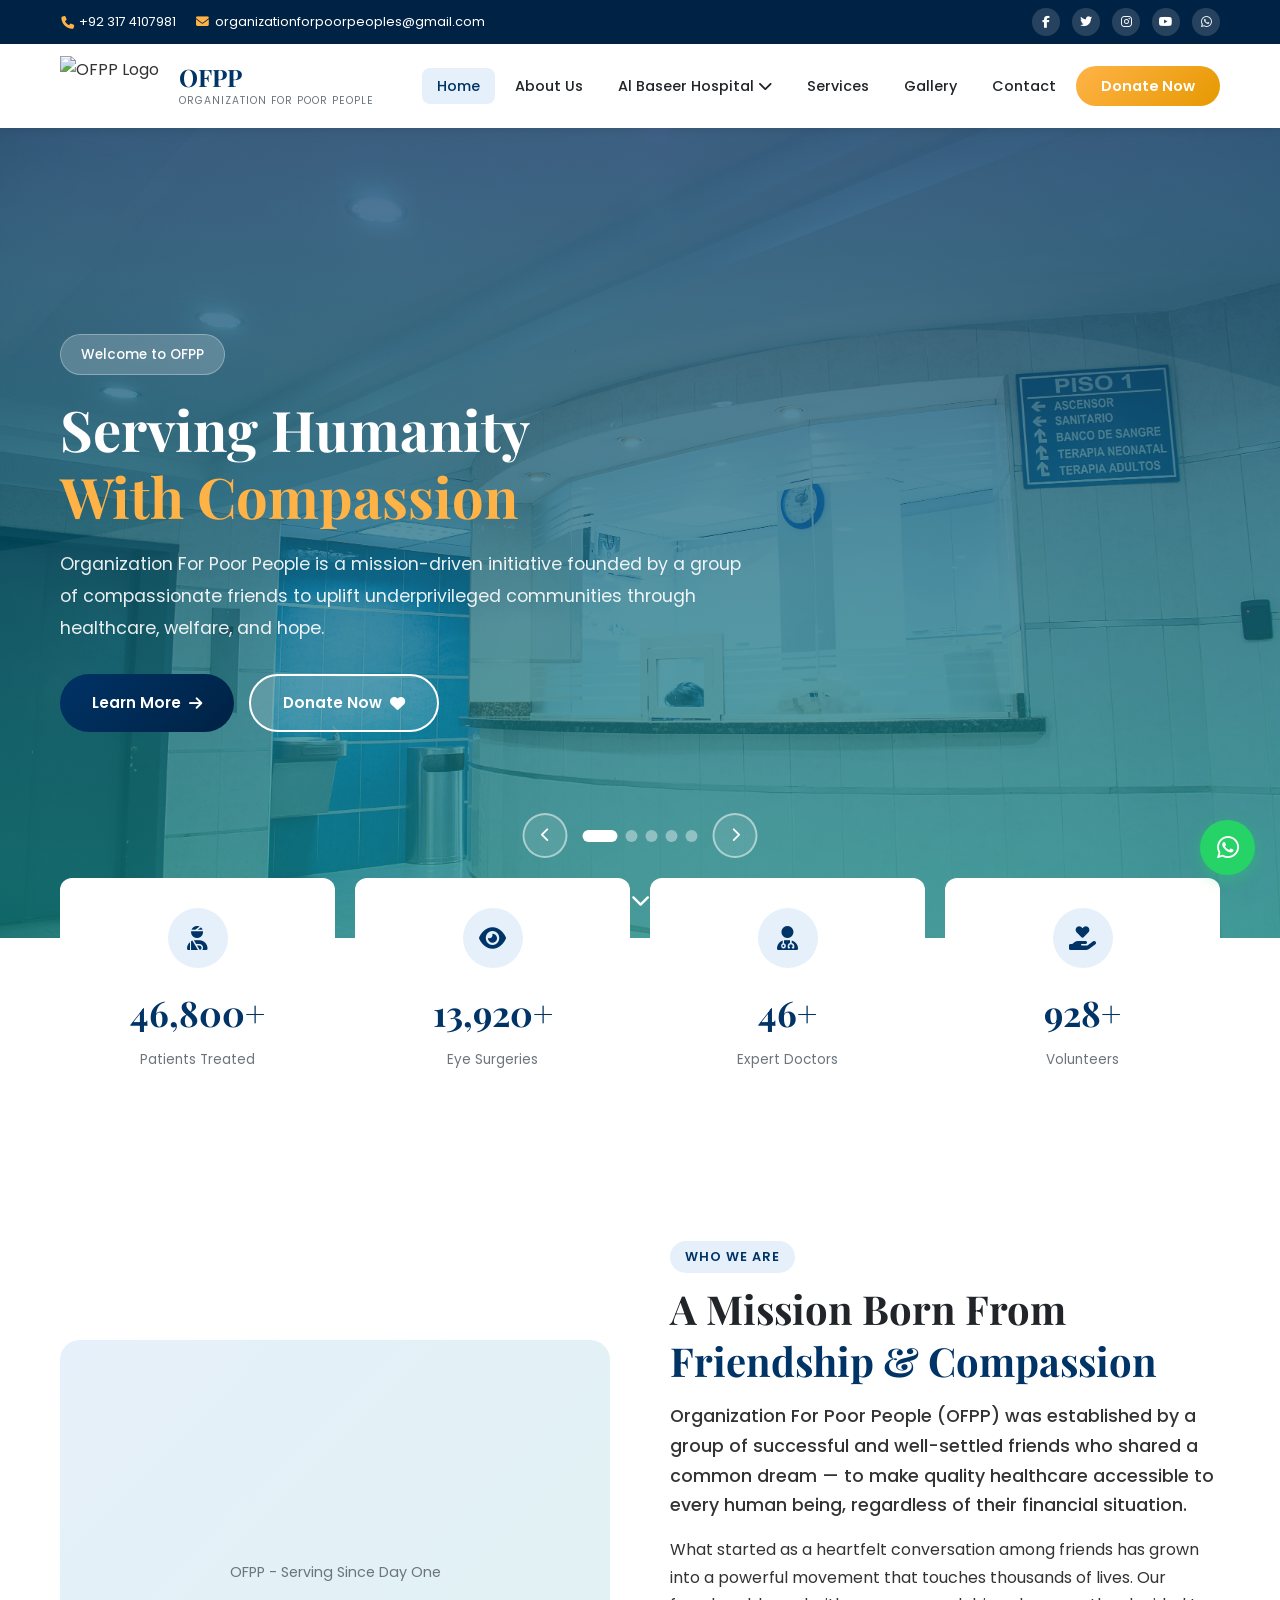
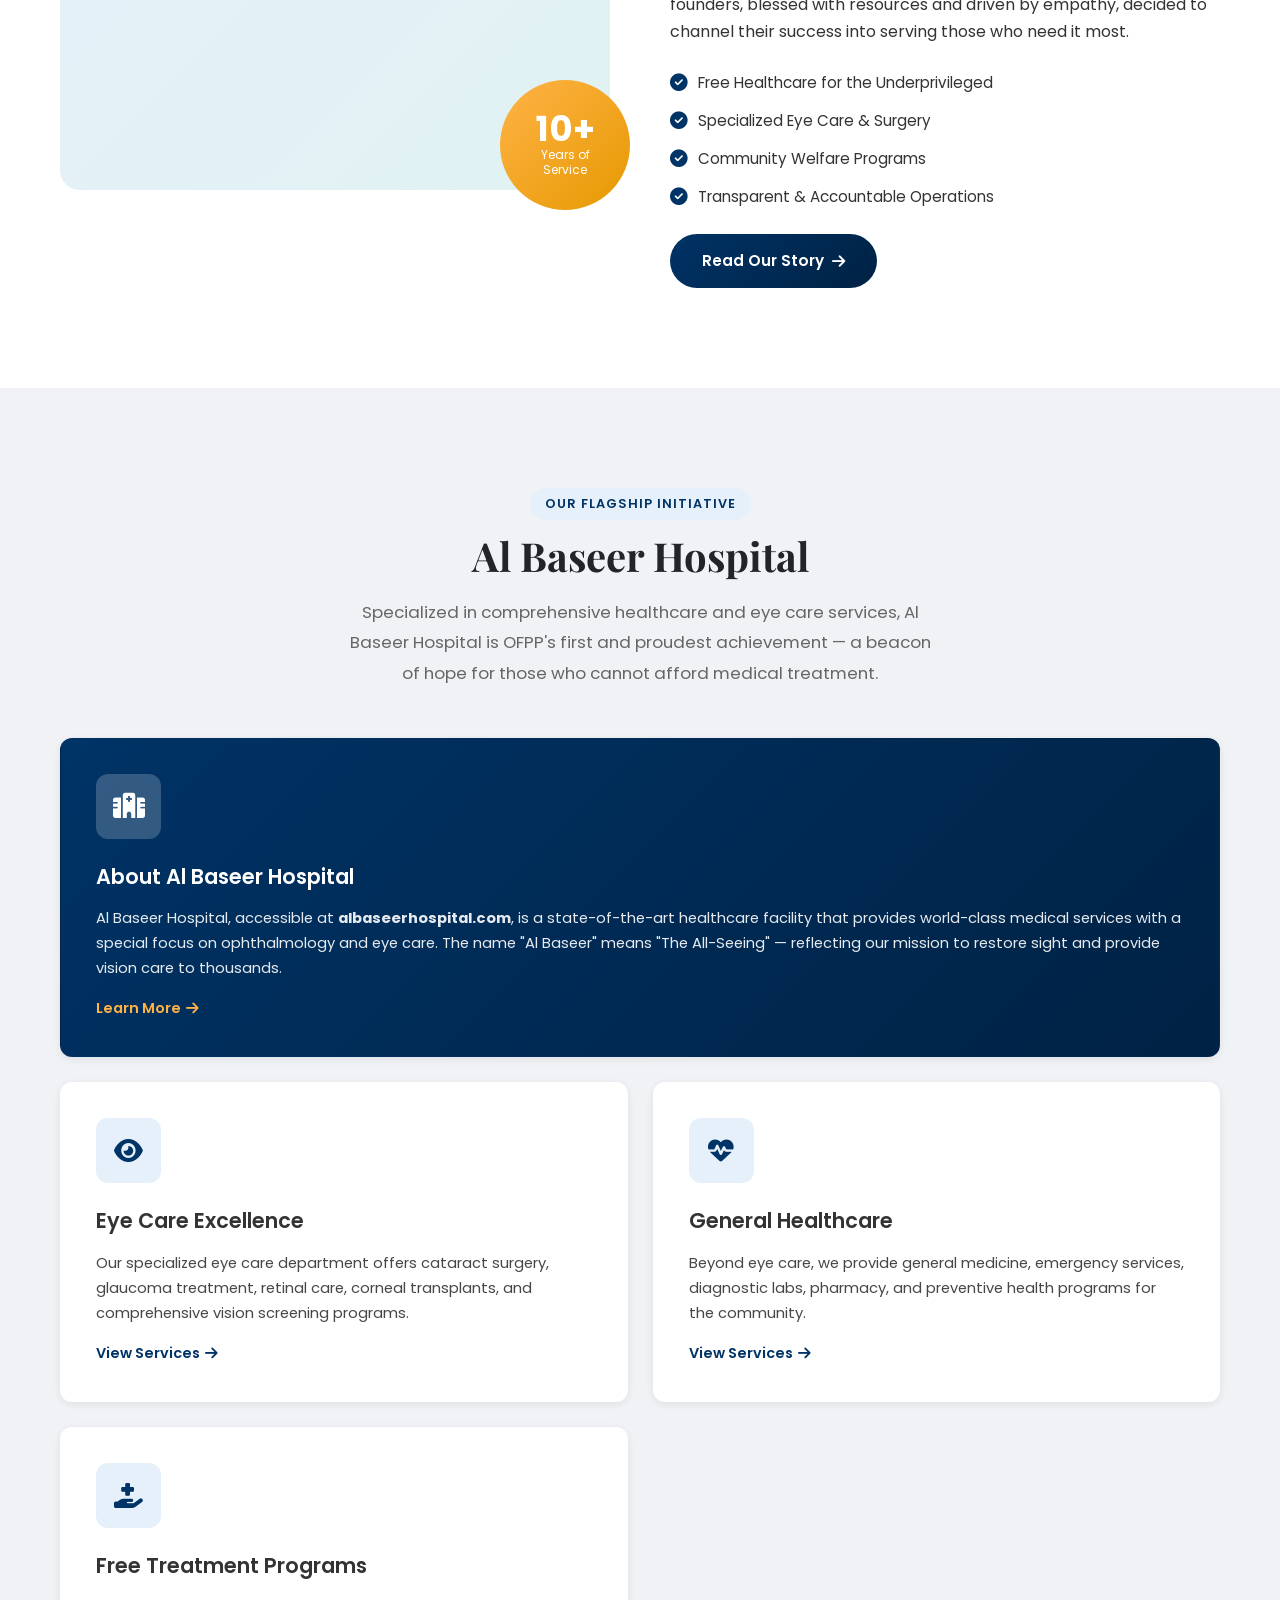
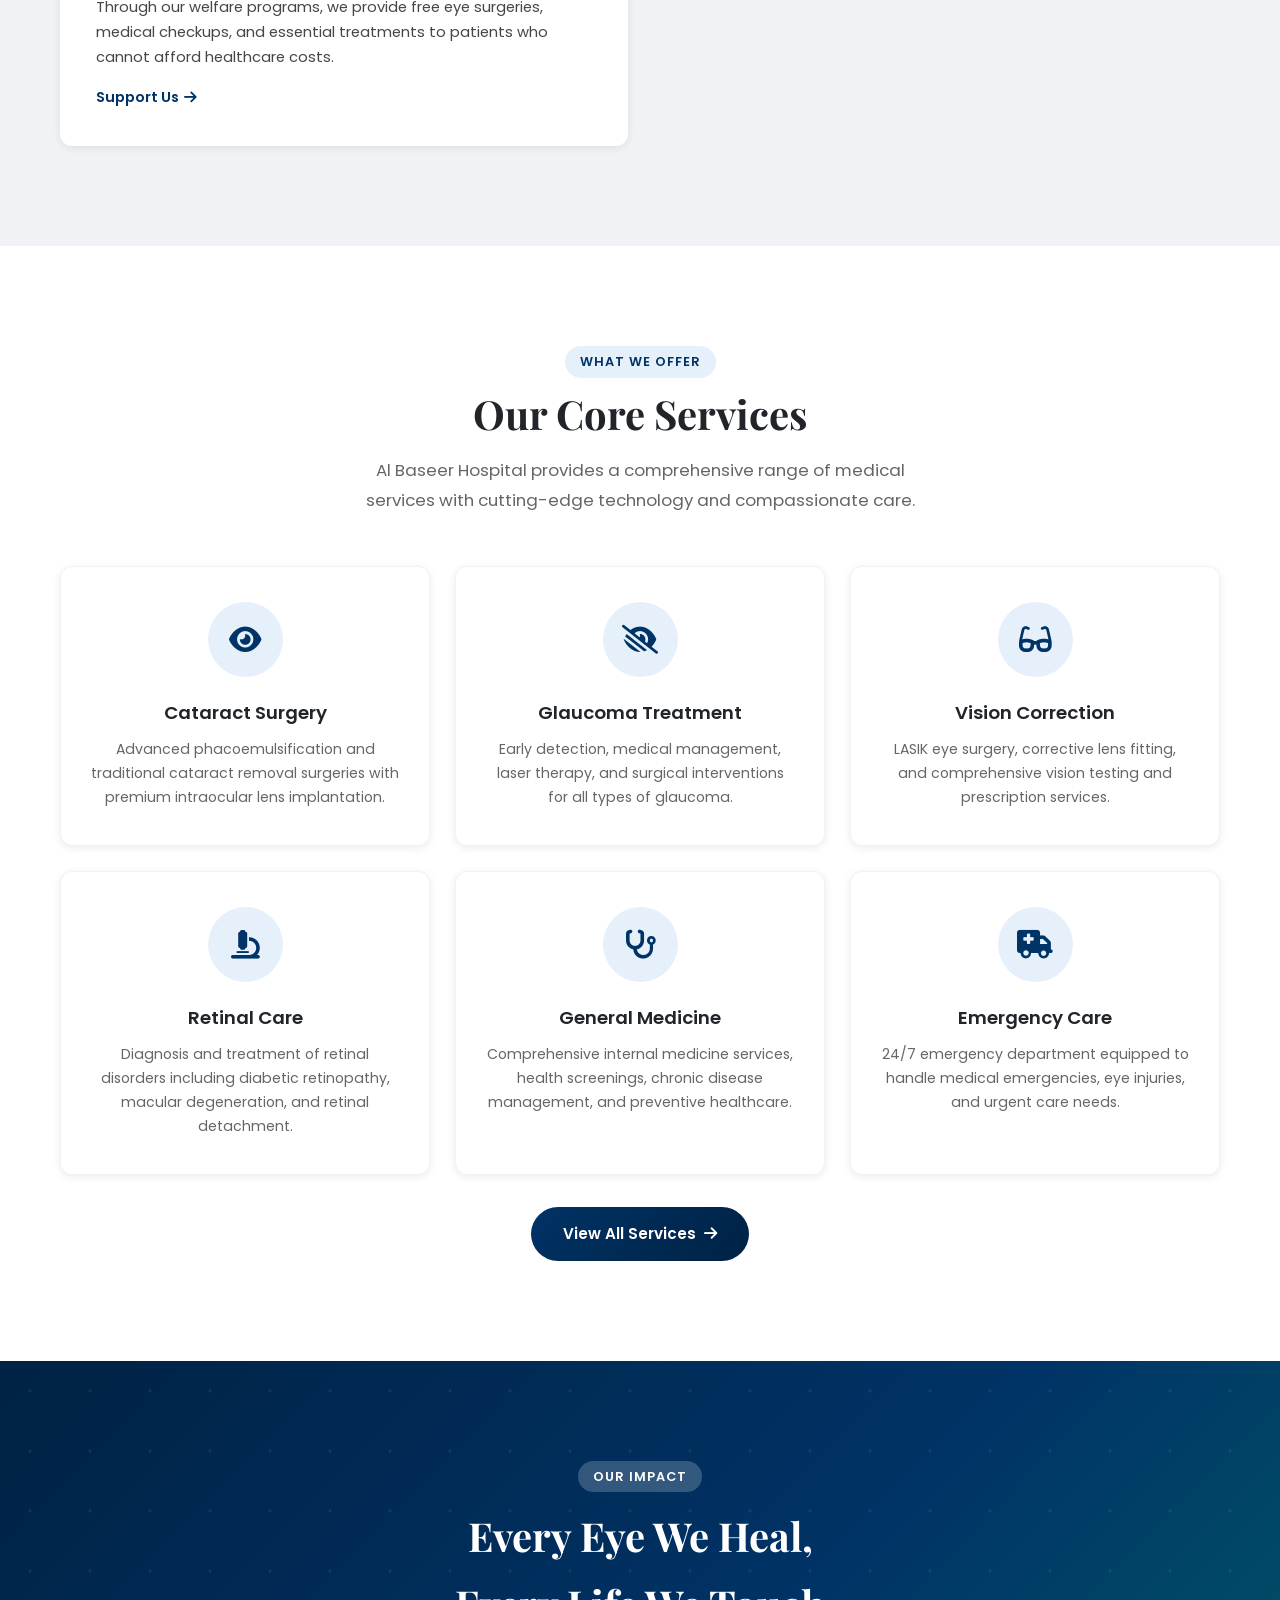
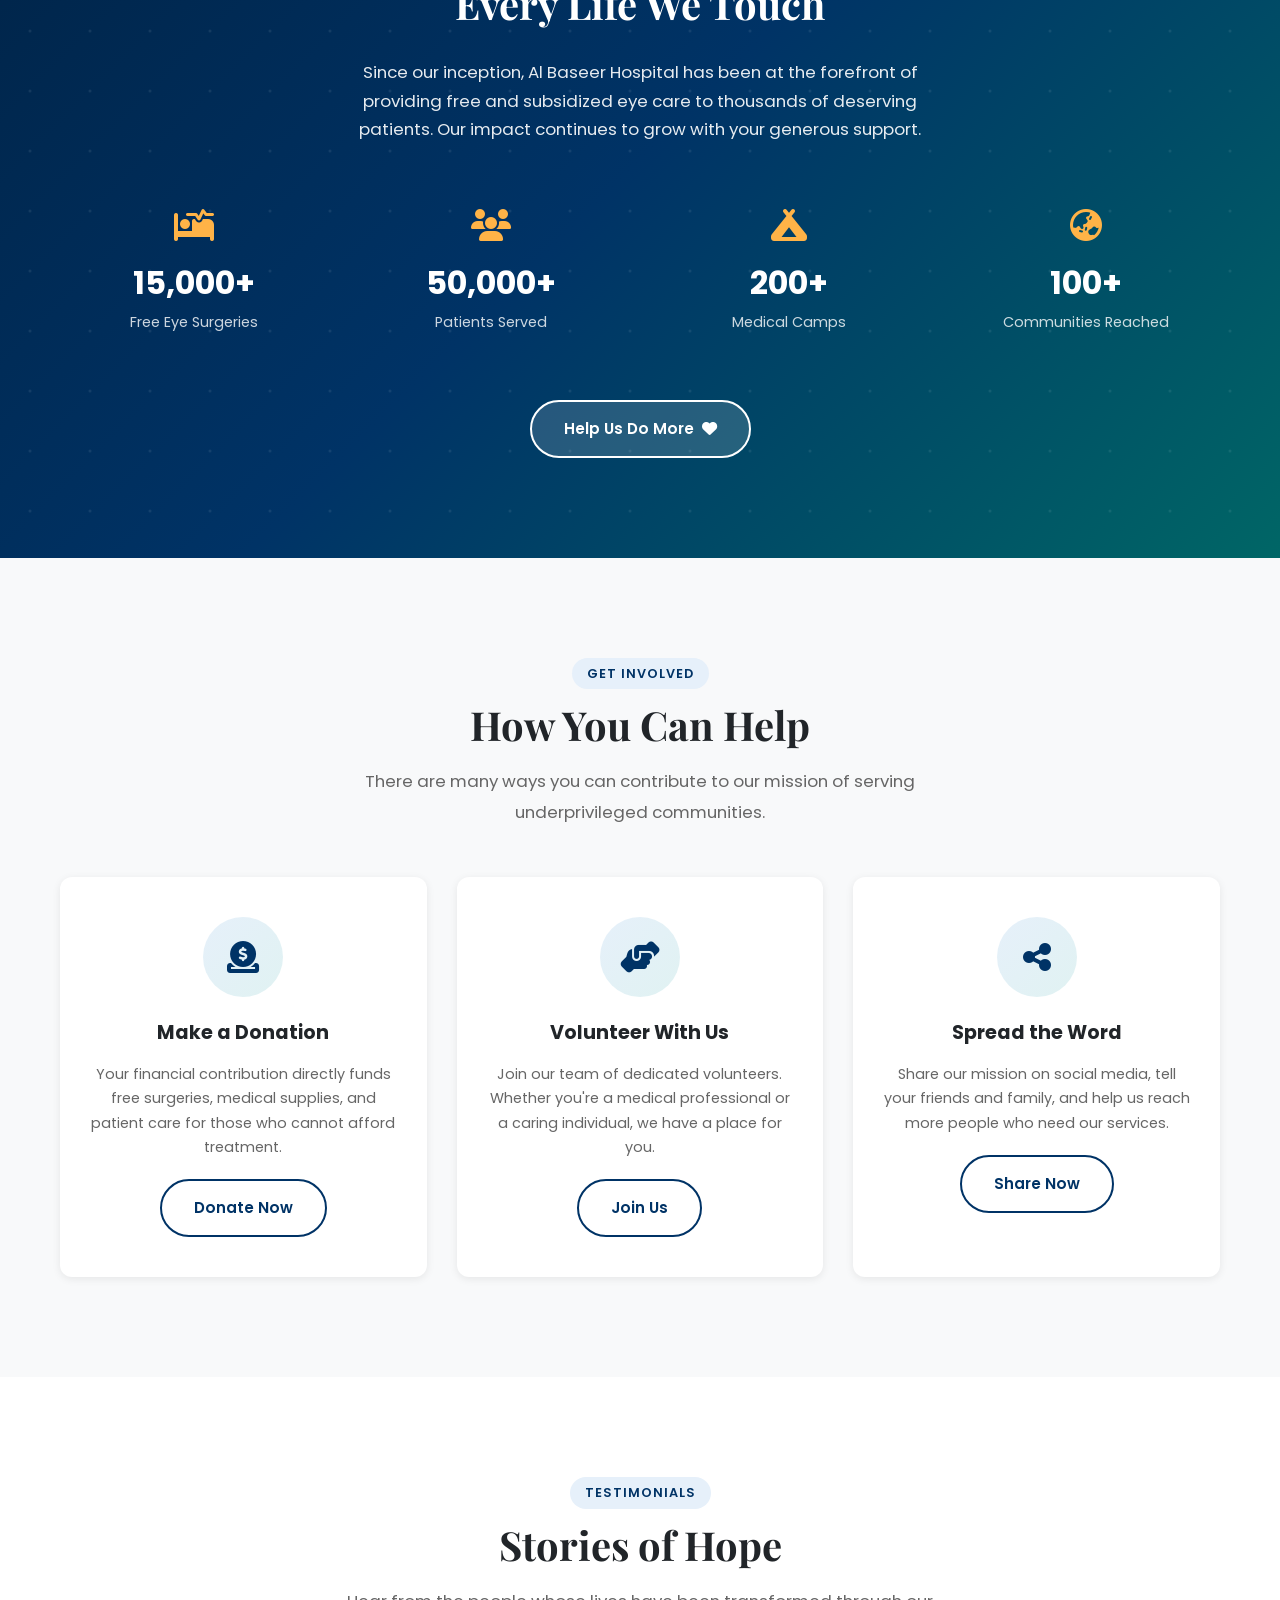
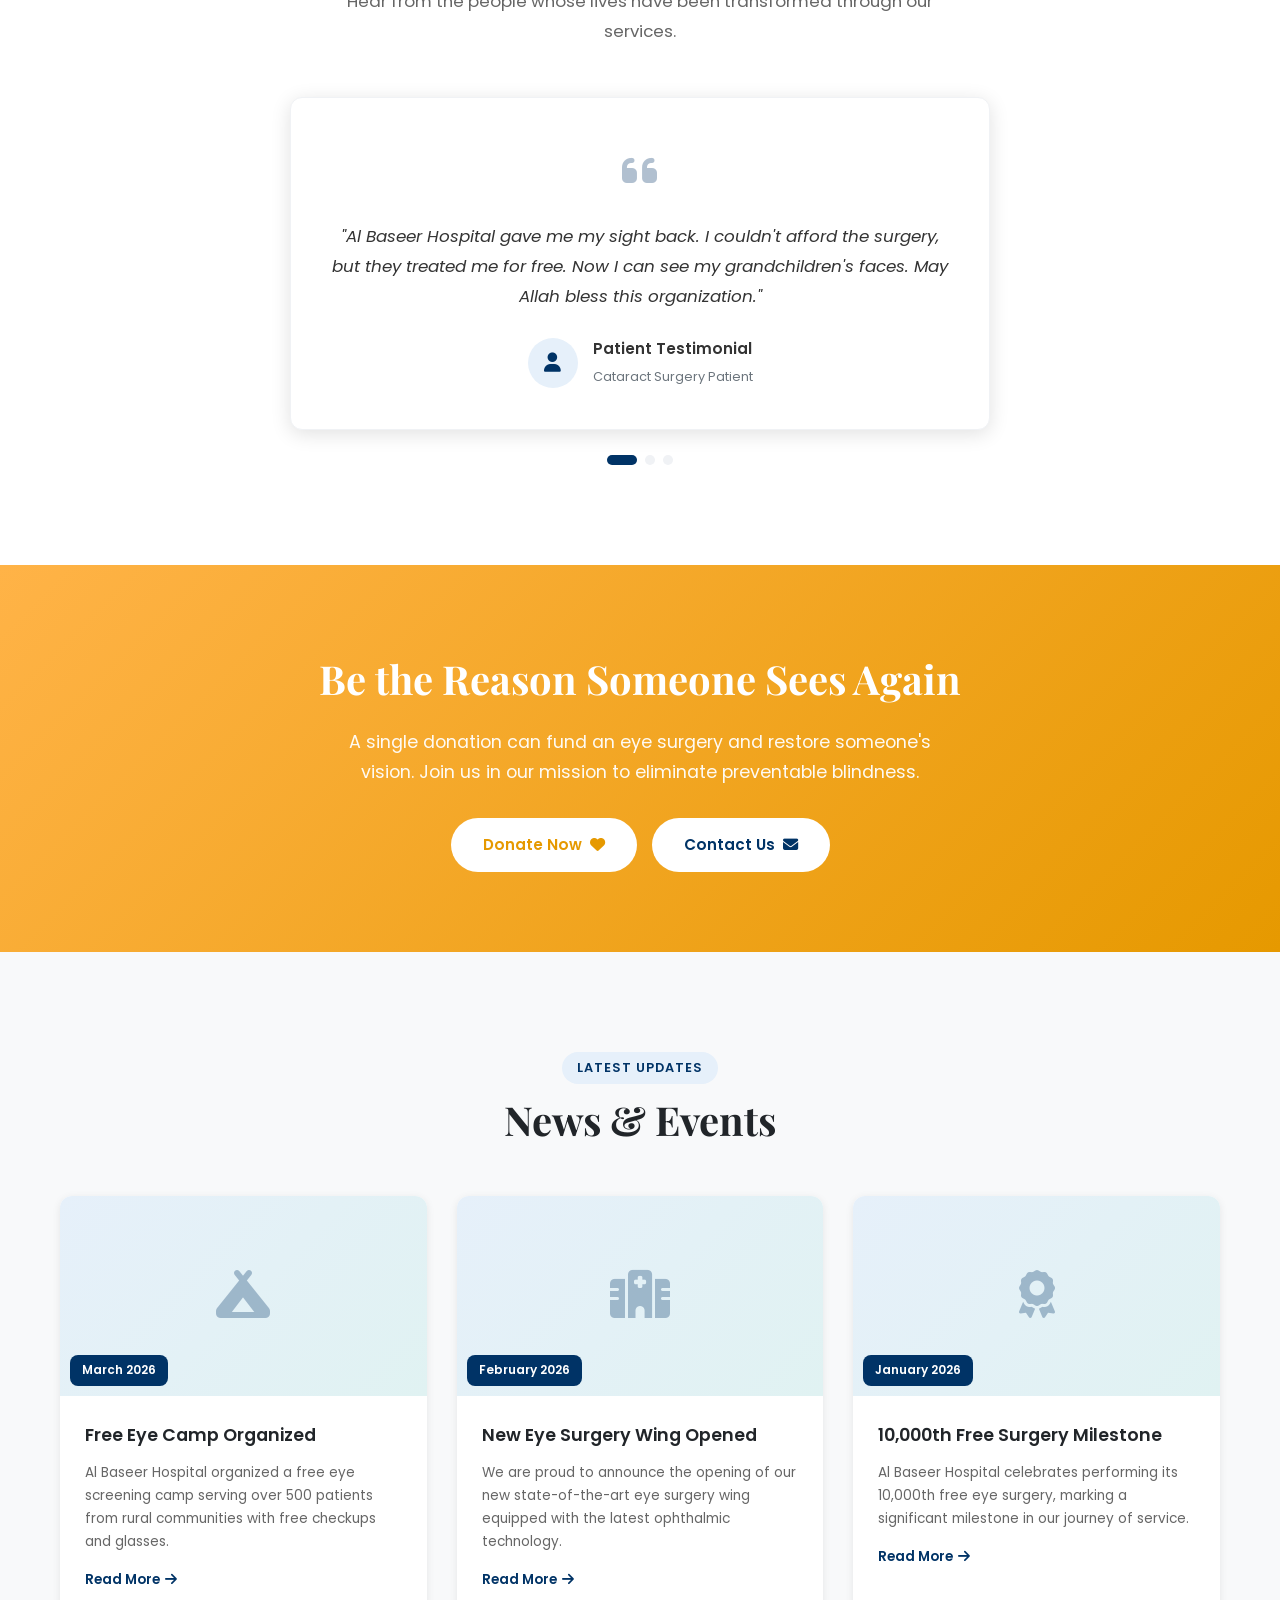
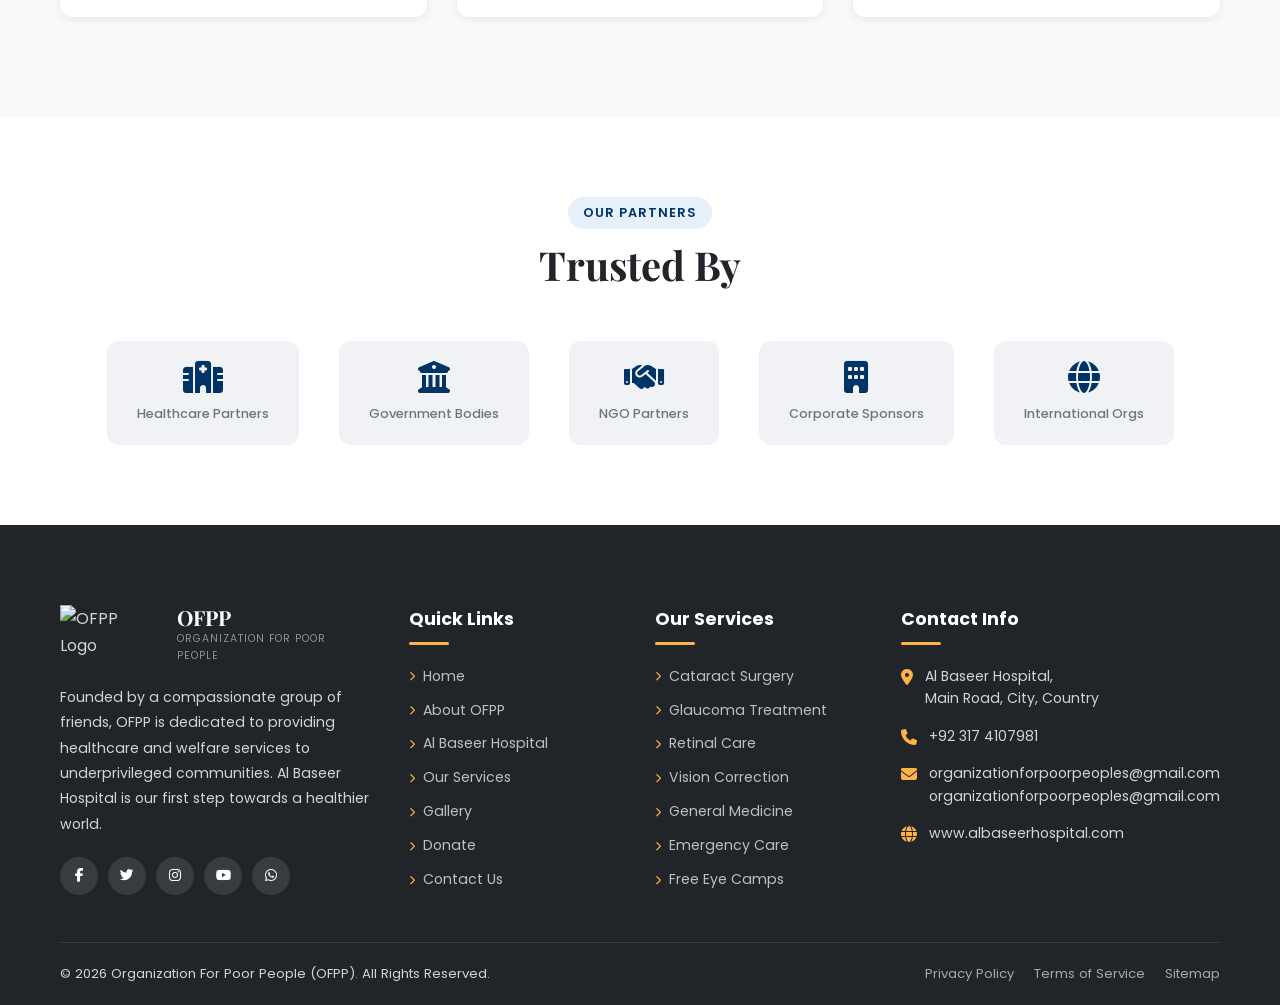
==== index.html @ d4538ba8 "second commit" ====
<!DOCTYPE html>
<html lang="en">
<head>
    <meta charset="UTF-8">
    <meta name="viewport" content="width=device-width, initial-scale=1.0">
    <title>OFPP - Organization For Poor People | Serving Humanity</title>
    <link rel="icon" type="image/png" href="public/OFPP-Logo.png">
    <meta name="description" content="Organization For Poor People (OFPP) - A charitable organization dedicated to helping underprivileged communities through healthcare, education, and welfare programs. Home of Al Baseer Hospital.">
    <meta name="keywords" content="OFPP, Organization For Poor People, charity, Al Baseer Hospital, eye care, healthcare, poor people, donate, help">
    <link rel="preconnect" href="https://fonts.googleapis.com">
    <link rel="preconnect" href="https://fonts.gstatic.com" crossorigin>
    <link href="https://fonts.googleapis.com/css2?family=Poppins:wght@300;400;500;600;700;800&family=Playfair+Display:wght@400;500;600;700&display=swap" rel="stylesheet">
    <link rel="stylesheet" href="https://cdnjs.cloudflare.com/ajax/libs/font-awesome/6.5.1/css/all.min.css">
    <link rel="stylesheet" href="css/style.css">
</head>
<body>
    <!-- Preloader -->
    <div id="preloader">
        <div class="loader">
            <div class="eye-icon">
                <i class="fas fa-eye"></i>
            </div>
            <p>OFPP</p>
        </div>
    </div>

    <!-- Top Bar -->
    <div class="top-bar">
        <div class="container">
            <div class="top-bar-content">
                <div class="top-bar-left">
                    <span><i class="fas fa-phone-alt"></i> <a href="tel:+923174107981" style="color: inherit; text-decoration: none;">+92 317 4107981</a></span>
                    <span><i class="fas fa-envelope"></i> <a href="mailto:organizationforpoorpeoples@gmail.com" style="color: inherit; text-decoration: none;">organizationforpoorpeoples@gmail.com</a></span>
                    
                </div>
                <div class="top-bar-right">
                    <a href="https://web.facebook.com/profile.php?id=61591605091909" target="_blank"><i class="fab fa-facebook-f"></i></a>
                    <a href="#"><i class="fab fa-twitter"></i></a>
                    <a href="https://www.instagram.com/organizationforpoorpeoples/" target="_blank"><i class="fab fa-instagram"></i></a>
                    <a href="#"><i class="fab fa-youtube"></i></a>
                    <a href="https://wa.me/923174107981?text=Hello%20Organization%20For%20Poor%20People%20%28OFPP%29%21%20I%20would%20like%20to%20learn%20more%20about%20your%20charitable%20causes%20and%20how%20I%20can%20help%20or%20donate%20to%20support%20your%20mission." target="_blank"><i class="fab fa-whatsapp"></i></a>
                </div>
            </div>
        </div>
    </div>

    <!-- Navigation -->
    <nav class="navbar" id="navbar">
        <div class="container">
            <div class="nav-content">
                <a href="index.html" class="logo">
                    <img src="public/OFPP-Logo.png" alt="OFPP Logo" style="height: 60px;">
                    <div class="logo-text" style="margin-left: 10px;">
                        <span class="logo-main">OFPP</span>
                        <span class="logo-sub">Organization For Poor People</span>
                    </div>
                </a>
                <ul class="nav-links" id="navLinks">
                    <li><a href="index.html" class="active">Home</a></li>
                    <li><a href="pages/about.html">About Us</a></li>
                    <li class="dropdown">
                        <a href="pages/hospital.html">Al Baseer Hospital <i class="fas fa-chevron-down"></i></a>
                        <ul class="dropdown-menu">
                            <li><a href="pages/hospital.html">About Hospital</a></li>
                            <li><a href="pages/services.html">Our Services</a></li>
                            <li><a href="pages/services.html#eye-care">Eye Care Center</a></li>
                            <li><a href="pages/doctors.html">Our Doctors</a></li>
                        </ul>
                    </li>
                    <li><a href="pages/services.html">Services</a></li>
                    <li><a href="pages/gallery.html">Gallery</a></li>
                    <li><a href="pages/contact.html">Contact</a></li>
                    <li><a href="pages/donate.html" class="nav-donate-btn">Donate Now</a></li>
                </ul>
                <div class="hamburger" id="hamburger">
                    <span></span>
                    <span></span>
                    <span></span>
                </div>
            </div>
        </div>
    </nav>

    <!-- Hero Section -->
    <section class="hero" id="hero">
        <div class="hero-slider">
            
            <div class="hero-slide active" id="slide1">
                <div class="hero-overlay"></div>
                <div class="container">
                    <div class="hero-content">
                        <span class="hero-badge">Welcome to OFPP</span>
                        <h1>Serving Humanity<br><span>With Compassion</span></h1>
                        <p>Organization For Poor People is a mission-driven initiative founded by a group of compassionate friends to uplift underprivileged communities through healthcare, welfare, and hope.</p>
                        <div class="hero-buttons">
                            <a href="pages/about.html" class="btn btn-primary">Learn More <i class="fas fa-arrow-right"></i></a>
                            <a href="pages/donate.html" class="btn btn-secondary">Donate Now <i class="fas fa-heart"></i></a>
                        </div>
                    </div>
                </div>
            </div>
            <div class="hero-slide" id="slide2">
                <div class="hero-overlay"></div>
                <div class="container">
                    <div class="hero-content">
                        <span class="hero-badge">Al Baseer Hospital</span>
                        <h1>Restoring Vision<br><span>Changing Lives</span></h1>
                        <p>Our flagship hospital specializes in comprehensive eye care and healthcare services for those who cannot afford treatment. Every person deserves to see the beauty of this world.</p>
                        <div class="hero-buttons">
                            <a href="pages/hospital.html" class="btn btn-primary">Visit Hospital <i class="fas fa-arrow-right"></i></a>
                            <a href="pages/services.html" class="btn btn-secondary">Our Services <i class="fas fa-stethoscope"></i></a>
                        </div>
                    </div>
                </div>
            </div>
            <div class="hero-slide" id="slide3">
                <div class="hero-overlay"></div>
                <div class="container">
                    <div class="hero-content">
                        <span class="hero-badge">Join Our Mission</span>
                        <h1>Together We Can<br><span>Make A Difference</span></h1>
                        <p>Your generous contributions help us provide free eye surgeries, medical checkups, and essential healthcare to thousands of deserving patients every year.</p>
                        <div class="hero-buttons">
                            <a href="pages/donate.html" class="btn btn-primary">Support Us <i class="fas fa-hand-holding-heart"></i></a>
                            <a href="pages/contact.html" class="btn btn-secondary">Get Involved <i class="fas fa-users"></i></a>
                        </div>
                    </div>
                </div>
            </div>
            <div class="hero-slide" id="slide4">
                <div class="hero-overlay"></div>
                <div class="container">
                    <div class="hero-content">
                        <span class="hero-badge">Healthcare for All</span>
                        <h1>Quality Care<br><span>Within Reach</span></h1>
                        <p>We believe that high-quality healthcare is a fundamental human right. Our facilities provide state-of-the-art treatments to marginalized communities.</p>
                        <div class="hero-buttons">
                            <a href="pages/services.html" class="btn btn-primary">Discover Services <i class="fas fa-stethoscope"></i></a>
                        </div>
                    </div>
                </div>
            </div>
            <div class="hero-slide" id="slide5">
                <div class="hero-overlay"></div>
                <div class="container">
                    <div class="hero-content">
                        <span class="hero-badge">Empowering Communities</span>
                        <h1>Building Hope<br><span>For Tomorrow</span></h1>
                        <p>Beyond healthcare, we are committed to sustainable community development, empowering individuals to break the cycle of poverty.</p>
                        <div class="hero-buttons">
                            <a href="pages/about.html" class="btn btn-primary">Read Our Story <i class="fas fa-book-open"></i></a>
                        </div>
                    </div>
                </div>
            </div>
</div>
        <div class="hero-controls">
            <button class="hero-prev" id="heroPrev"><i class="fas fa-chevron-left"></i></button>
            
            <div class="hero-dots">
                <span class="dot active" data-slide="0"></span>
                <span class="dot" data-slide="1"></span>
                <span class="dot" data-slide="2"></span>
                <span class="dot" data-slide="3"></span>
                <span class="dot" data-slide="4"></span>
            </div>

            <button class="hero-next" id="heroNext"><i class="fas fa-chevron-right"></i></button>
        </div>
        <div class="hero-scroll-down">
            <a href="#about-intro"><i class="fas fa-chevron-down"></i></a>
        </div>
    </section>

    <!-- Quick Stats -->
    <section class="quick-stats">
        <div class="container">
            <div class="stats-grid">
                <div class="stat-card">
                    <div class="stat-icon"><i class="fas fa-user-injured"></i></div>
                    <div class="stat-number" data-target="50000">0</div>
                    <div class="stat-label">Patients Treated</div>
                </div>
                <div class="stat-card">
                    <div class="stat-icon"><i class="fas fa-eye"></i></div>
                    <div class="stat-number" data-target="15000">0</div>
                    <div class="stat-label">Eye Surgeries</div>
                </div>
                <div class="stat-card">
                    <div class="stat-icon"><i class="fas fa-user-md"></i></div>
                    <div class="stat-number" data-target="50">0</div>
                    <div class="stat-label">Expert Doctors</div>
                </div>
                <div class="stat-card">
                    <div class="stat-icon"><i class="fas fa-hand-holding-heart"></i></div>
                    <div class="stat-number" data-target="1000">0</div>
                    <div class="stat-label">Volunteers</div>
                </div>
            </div>
        </div>
    </section>

    <!-- About Introduction -->
    <section class="about-intro" id="about-intro">
        <div class="container">
            <div class="about-intro-grid">
                <div class="about-intro-image">
                    <div class="image-placeholder">
                        <i class="fas fa-hands-holding-heart"></i>
                        <span>OFPP - Serving Since Day One</span>
                    </div>
                    <div class="experience-badge">
                        <span class="years">10+</span>
                        <span class="text">Years of<br>Service</span>
                    </div>
                </div>
                <div class="about-intro-content">
                    <span class="section-tag">Who We Are</span>
                    <h2 class="section-title">A Mission Born From<br><span>Friendship & Compassion</span></h2>
                    <p class="lead-text">Organization For Poor People (OFPP) was established by a group of successful and well-settled friends who shared a common dream &mdash; to make quality healthcare accessible to every human being, regardless of their financial situation.</p>
                    <p>What started as a heartfelt conversation among friends has grown into a powerful movement that touches thousands of lives. Our founders, blessed with resources and driven by empathy, decided to channel their success into serving those who need it most.</p>
                    <div class="about-features">
                        <div class="about-feature">
                            <i class="fas fa-check-circle"></i>
                            <span>Free Healthcare for the Underprivileged</span>
                        </div>
                        <div class="about-feature">
                            <i class="fas fa-check-circle"></i>
                            <span>Specialized Eye Care & Surgery</span>
                        </div>
                        <div class="about-feature">
                            <i class="fas fa-check-circle"></i>
                            <span>Community Welfare Programs</span>
                        </div>
                        <div class="about-feature">
                            <i class="fas fa-check-circle"></i>
                            <span>Transparent & Accountable Operations</span>
                        </div>
                    </div>
                    <a href="pages/about.html" class="btn btn-primary">Read Our Story <i class="fas fa-arrow-right"></i></a>
                </div>
            </div>
        </div>
    </section>

    <!-- Al Baseer Hospital Section -->
    <section class="hospital-section">
        <div class="container">
            <div class="section-header centered">
                <span class="section-tag">Our Flagship Initiative</span>
                <h2 class="section-title">Al Baseer Hospital</h2>
                <p class="section-desc">Specialized in comprehensive healthcare and eye care services, Al Baseer Hospital is OFPP's first and proudest achievement &mdash; a beacon of hope for those who cannot afford medical treatment.</p>
            </div>
            <div class="hospital-features-grid">
                <div class="hospital-card main-card">
                    <div class="hospital-card-icon">
                        <i class="fas fa-hospital"></i>
                    </div>
                    <h3>About Al Baseer Hospital</h3>
                    <p>Al Baseer Hospital, accessible at <strong>albaseerhospital.com</strong>, is a state-of-the-art healthcare facility that provides world-class medical services with a special focus on ophthalmology and eye care. The name "Al Baseer" means "The All-Seeing" &mdash; reflecting our mission to restore sight and provide vision care to thousands.</p>
                    <a href="pages/hospital.html" class="card-link">Learn More <i class="fas fa-arrow-right"></i></a>
                </div>
                <div class="hospital-card">
                    <div class="hospital-card-icon">
                        <i class="fas fa-eye"></i>
                    </div>
                    <h3>Eye Care Excellence</h3>
                    <p>Our specialized eye care department offers cataract surgery, glaucoma treatment, retinal care, corneal transplants, and comprehensive vision screening programs.</p>
                    <a href="pages/services.html#eye-care" class="card-link">View Services <i class="fas fa-arrow-right"></i></a>
                </div>
                <div class="hospital-card">
                    <div class="hospital-card-icon">
                        <i class="fas fa-heartbeat"></i>
                    </div>
                    <h3>General Healthcare</h3>
                    <p>Beyond eye care, we provide general medicine, emergency services, diagnostic labs, pharmacy, and preventive health programs for the community.</p>
                    <a href="pages/services.html" class="card-link">View Services <i class="fas fa-arrow-right"></i></a>
                </div>
                <div class="hospital-card">
                    <div class="hospital-card-icon">
                        <i class="fas fa-hand-holding-medical"></i>
                    </div>
                    <h3>Free Treatment Programs</h3>
                    <p>Through our welfare programs, we provide free eye surgeries, medical checkups, and essential treatments to patients who cannot afford healthcare costs.</p>
                    <a href="pages/donate.html" class="card-link">Support Us <i class="fas fa-arrow-right"></i></a>
                </div>
            </div>
        </div>
    </section>

    <!-- Services Preview -->
    <section class="services-preview">
        <div class="container">
            <div class="section-header centered">
                <span class="section-tag">What We Offer</span>
                <h2 class="section-title">Our Core Services</h2>
                <p class="section-desc">Al Baseer Hospital provides a comprehensive range of medical services with cutting-edge technology and compassionate care.</p>
            </div>
            <div class="services-grid">
                <div class="service-card">
                    <div class="service-icon">
                        <i class="fas fa-eye"></i>
                    </div>
                    <h3>Cataract Surgery</h3>
                    <p>Advanced phacoemulsification and traditional cataract removal surgeries with premium intraocular lens implantation.</p>
                </div>
                <div class="service-card">
                    <div class="service-icon">
                        <i class="fas fa-low-vision"></i>
                    </div>
                    <h3>Glaucoma Treatment</h3>
                    <p>Early detection, medical management, laser therapy, and surgical interventions for all types of glaucoma.</p>
                </div>
                <div class="service-card">
                    <div class="service-icon">
                        <i class="fas fa-glasses"></i>
                    </div>
                    <h3>Vision Correction</h3>
                    <p>LASIK eye surgery, corrective lens fitting, and comprehensive vision testing and prescription services.</p>
                </div>
                <div class="service-card">
                    <div class="service-icon">
                        <i class="fas fa-microscope"></i>
                    </div>
                    <h3>Retinal Care</h3>
                    <p>Diagnosis and treatment of retinal disorders including diabetic retinopathy, macular degeneration, and retinal detachment.</p>
                </div>
                <div class="service-card">
                    <div class="service-icon">
                        <i class="fas fa-stethoscope"></i>
                    </div>
                    <h3>General Medicine</h3>
                    <p>Comprehensive internal medicine services, health screenings, chronic disease management, and preventive healthcare.</p>
                </div>
                <div class="service-card">
                    <div class="service-icon">
                        <i class="fas fa-ambulance"></i>
                    </div>
                    <h3>Emergency Care</h3>
                    <p>24/7 emergency department equipped to handle medical emergencies, eye injuries, and urgent care needs.</p>
                </div>
            </div>
            <div class="text-center mt-4">
                <a href="pages/services.html" class="btn btn-primary">View All Services <i class="fas fa-arrow-right"></i></a>
            </div>
        </div>
    </section>

    <!-- Impact Section -->
    <section class="impact-section">
        <div class="impact-overlay"></div>
        <div class="container">
            <div class="impact-content">
                <span class="section-tag light">Our Impact</span>
                <h2>Every Eye We Heal,<br>Every Life We Touch</h2>
                <p>Since our inception, Al Baseer Hospital has been at the forefront of providing free and subsidized eye care to thousands of deserving patients. Our impact continues to grow with your generous support.</p>
                <div class="impact-stats">
                    <div class="impact-stat">
                        <i class="fas fa-procedures"></i>
                        <h3>15,000+</h3>
                        <p>Free Eye Surgeries</p>
                    </div>
                    <div class="impact-stat">
                        <i class="fas fa-users"></i>
                        <h3>50,000+</h3>
                        <p>Patients Served</p>
                    </div>
                    <div class="impact-stat">
                        <i class="fas fa-campground"></i>
                        <h3>200+</h3>
                        <p>Medical Camps</p>
                    </div>
                    <div class="impact-stat">
                        <i class="fas fa-globe-asia"></i>
                        <h3>100+</h3>
                        <p>Communities Reached</p>
                    </div>
                </div>
                <a href="pages/donate.html" class="btn btn-secondary">Help Us Do More <i class="fas fa-heart"></i></a>
            </div>
        </div>
    </section>

    <!-- How You Can Help -->
    <section class="help-section">
        <div class="container">
            <div class="section-header centered">
                <span class="section-tag">Get Involved</span>
                <h2 class="section-title">How You Can Help</h2>
                <p class="section-desc">There are many ways you can contribute to our mission of serving underprivileged communities.</p>
            </div>
            <div class="help-grid">
                <div class="help-card">
                    <div class="help-icon">
                        <i class="fas fa-donate"></i>
                    </div>
                    <h3>Make a Donation</h3>
                    <p>Your financial contribution directly funds free surgeries, medical supplies, and patient care for those who cannot afford treatment.</p>
                    <a href="pages/donate.html" class="btn btn-outline">Donate Now</a>
                </div>
                <div class="help-card">
                    <div class="help-icon">
                        <i class="fas fa-hands-helping"></i>
                    </div>
                    <h3>Volunteer With Us</h3>
                    <p>Join our team of dedicated volunteers. Whether you're a medical professional or a caring individual, we have a place for you.</p>
                    <a href="pages/contact.html" class="btn btn-outline">Join Us</a>
                </div>
                <div class="help-card">
                    <div class="help-icon">
                        <i class="fas fa-share-alt"></i>
                    </div>
                    <h3>Spread the Word</h3>
                    <p>Share our mission on social media, tell your friends and family, and help us reach more people who need our services.</p>
                    <a href="#" class="btn btn-outline">Share Now</a>
                </div>
            </div>
        </div>
    </section>

    <!-- Testimonials -->
    <section class="testimonials-section">
        <div class="container">
            <div class="section-header centered">
                <span class="section-tag">Testimonials</span>
                <h2 class="section-title">Stories of Hope</h2>
                <p class="section-desc">Hear from the people whose lives have been transformed through our services.</p>
            </div>
            <div class="testimonials-slider">
                <div class="testimonial-card active">
                    <div class="testimonial-quote"><i class="fas fa-quote-left"></i></div>
                    <p>"Al Baseer Hospital gave me my sight back. I couldn't afford the surgery, but they treated me for free. Now I can see my grandchildren's faces. May Allah bless this organization."</p>
                    <div class="testimonial-author">
                        <div class="author-avatar"><i class="fas fa-user"></i></div>
                        <div class="author-info">
                            <h4>Patient Testimonial</h4>
                            <span>Cataract Surgery Patient</span>
                        </div>
                    </div>
                </div>
                <div class="testimonial-card">
                    <div class="testimonial-quote"><i class="fas fa-quote-left"></i></div>
                    <p>"As a volunteer doctor, I've seen the incredible impact OFPP has on communities. The dedication of the founders and staff is truly inspiring. They are changing lives every single day."</p>
                    <div class="testimonial-author">
                        <div class="author-avatar"><i class="fas fa-user-md"></i></div>
                        <div class="author-info">
                            <h4>Volunteer Doctor</h4>
                            <span>Ophthalmology Department</span>
                        </div>
                    </div>
                </div>
                <div class="testimonial-card">
                    <div class="testimonial-quote"><i class="fas fa-quote-left"></i></div>
                    <p>"My entire family received free eye checkups during their medical camp in our village. Two family members got free glasses. We are forever grateful to OFPP and Al Baseer Hospital."</p>
                    <div class="testimonial-author">
                        <div class="author-avatar"><i class="fas fa-user"></i></div>
                        <div class="author-info">
                            <h4>Community Member</h4>
                            <span>Medical Camp Beneficiary</span>
                        </div>
                    </div>
                </div>
            </div>
            <div class="testimonial-dots">
                <span class="t-dot active" data-index="0"></span>
                <span class="t-dot" data-index="1"></span>
                <span class="t-dot" data-index="2"></span>
            </div>
        </div>
    </section>

    <!-- CTA Section -->
    <section class="cta-section">
        <div class="container">
            <div class="cta-content">
                <h2>Be the Reason Someone Sees Again</h2>
                <p>A single donation can fund an eye surgery and restore someone's vision. Join us in our mission to eliminate preventable blindness.</p>
                <div class="cta-buttons">
                    <a href="pages/donate.html" class="btn btn-primary">Donate Now <i class="fas fa-heart"></i></a>
                    <a href="pages/contact.html" class="btn btn-light">Contact Us <i class="fas fa-envelope"></i></a>
                </div>
            </div>
        </div>
    </section>

    <!-- Latest News -->
    <section class="news-section">
        <div class="container">
            <div class="section-header centered">
                <span class="section-tag">Latest Updates</span>
                <h2 class="section-title">News & Events</h2>
            </div>
            <div class="news-grid">
                <div class="news-card">
                    <div class="news-image">
                        <div class="news-placeholder"><i class="fas fa-campground"></i></div>
                        <span class="news-date">March 2026</span>
                    </div>
                    <div class="news-content">
                        <h3>Free Eye Camp Organized</h3>
                        <p>Al Baseer Hospital organized a free eye screening camp serving over 500 patients from rural communities with free checkups and glasses.</p>
                        <a href="#">Read More <i class="fas fa-arrow-right"></i></a>
                    </div>
                </div>
                <div class="news-card">
                    <div class="news-image">
                        <div class="news-placeholder"><i class="fas fa-hospital"></i></div>
                        <span class="news-date">February 2026</span>
                    </div>
                    <div class="news-content">
                        <h3>New Eye Surgery Wing Opened</h3>
                        <p>We are proud to announce the opening of our new state-of-the-art eye surgery wing equipped with the latest ophthalmic technology.</p>
                        <a href="#">Read More <i class="fas fa-arrow-right"></i></a>
                    </div>
                </div>
                <div class="news-card">
                    <div class="news-image">
                        <div class="news-placeholder"><i class="fas fa-award"></i></div>
                        <span class="news-date">January 2026</span>
                    </div>
                    <div class="news-content">
                        <h3>10,000th Free Surgery Milestone</h3>
                        <p>Al Baseer Hospital celebrates performing its 10,000th free eye surgery, marking a significant milestone in our journey of service.</p>
                        <a href="#">Read More <i class="fas fa-arrow-right"></i></a>
                    </div>
                </div>
            </div>
        </div>
    </section>

    <!-- Partners -->
    <section class="partners-section">
        <div class="container">
            <div class="section-header centered">
                <span class="section-tag">Our Partners</span>
                <h2 class="section-title">Trusted By</h2>
            </div>
            <div class="partners-grid">
                <div class="partner-item"><i class="fas fa-hospital-alt"></i><span>Healthcare Partners</span></div>
                <div class="partner-item"><i class="fas fa-university"></i><span>Government Bodies</span></div>
                <div class="partner-item"><i class="fas fa-handshake"></i><span>NGO Partners</span></div>
                <div class="partner-item"><i class="fas fa-building"></i><span>Corporate Sponsors</span></div>
                <div class="partner-item"><i class="fas fa-globe"></i><span>International Orgs</span></div>
            </div>
        </div>
    </section>

    <!-- Footer -->
    <footer class="footer">
        <div class="container">
            <div class="footer-grid">
                <div class="footer-col">
                    <div class="footer-logo">
                        <img src="public/OFPP-Logo.png" alt="OFPP Logo" style="height: 60px;">
                    <div class="logo-text" style="margin-left: 10px;">
                        <span class="logo-main">OFPP</span>
                        <span class="logo-sub">Organization For Poor People</span>
                    </div>
                    </div>
                    <p>Founded by a compassionate group of friends, OFPP is dedicated to providing healthcare and welfare services to underprivileged communities. Al Baseer Hospital is our first step towards a healthier world.</p>
                    <div class="footer-social">
                        <a href="https://web.facebook.com/profile.php?id=61591605091909" target="_blank"><i class="fab fa-facebook-f"></i></a>
                        <a href="#"><i class="fab fa-twitter"></i></a>
                        <a href="https://www.instagram.com/organizationforpoorpeoples/" target="_blank"><i class="fab fa-instagram"></i></a>
                        <a href="#"><i class="fab fa-youtube"></i></a>
                        <a href="https://wa.me/923174107981?text=Hello%20Organization%20For%20Poor%20People%20%28OFPP%29%21%20I%20would%20like%20to%20learn%20more%20about%20your%20charitable%20causes%20and%20how%20I%20can%20help%20or%20donate%20to%20support%20your%20mission." target="_blank"><i class="fab fa-whatsapp"></i></a>
                    </div>
                </div>
                <div class="footer-col">
                    <h3>Quick Links</h3>
                    <ul>
                        <li><a href="index.html">Home</a></li>
                        <li><a href="pages/about.html">About OFPP</a></li>
                        <li><a href="pages/hospital.html">Al Baseer Hospital</a></li>
                        <li><a href="pages/services.html">Our Services</a></li>
                        <li><a href="pages/gallery.html">Gallery</a></li>
                        <li><a href="pages/donate.html">Donate</a></li>
                        <li><a href="pages/contact.html">Contact Us</a></li>
                    </ul>
                </div>
                <div class="footer-col">
                    <h3>Our Services</h3>
                    <ul>
                        <li><a href="pages/services.html">Cataract Surgery</a></li>
                        <li><a href="pages/services.html">Glaucoma Treatment</a></li>
                        <li><a href="pages/services.html">Retinal Care</a></li>
                        <li><a href="pages/services.html">Vision Correction</a></li>
                        <li><a href="pages/services.html">General Medicine</a></li>
                        <li><a href="pages/services.html">Emergency Care</a></li>
                        <li><a href="pages/services.html">Free Eye Camps</a></li>
                    </ul>
                </div>
                <div class="footer-col">
                    <h3>Contact Info</h3>
                    <div class="footer-contact">
                        <div class="contact-item">
                            <i class="fas fa-map-marker-alt"></i>
                            <span>Al Baseer Hospital,<br>Main Road, City, Country</span>
                        </div>
                        <div class="contact-item">
                            <i class="fas fa-phone-alt"></i>
                            <span><a href="tel:+923174107981" style="color: inherit; text-decoration: none;">+92 317 4107981</a></span>
                        </div>
                        <div class="contact-item">
                            <i class="fas fa-envelope"></i>
                            <span>organizationforpoorpeoples@gmail.com<br>organizationforpoorpeoples@gmail.com</span>
                        </div>
                        <div class="contact-item">
                            <i class="fas fa-globe"></i>
                            <span>www.albaseerhospital.com</span>
                        </div>
                    </div>
                </div>
            </div>
            <div class="footer-bottom">
                <div class="footer-bottom-content">
                    <p>&copy; 2026 Organization For Poor People (OFPP). All Rights Reserved.</p>
                    <div class="footer-bottom-links">
                        <a href="#">Privacy Policy</a>
                        <a href="#">Terms of Service</a>
                        <a href="#">Sitemap</a>
                    </div>
                </div>
            </div>
        </div>
    </footer>

    <!-- Back to Top -->
    <a href="#" class="back-to-top" id="backToTop"><i class="fas fa-chevron-up"></i></a>

    <!-- WhatsApp Float -->
    <a href="https://wa.me/923174107981?text=Hello%20Organization%20For%20Poor%20People%20%28OFPP%29%21%20I%20would%20like%20to%20learn%20more%20about%20your%20charitable%20causes%20and%20how%20I%20can%20help%20or%20donate%20to%20support%20your%20mission." class="whatsapp-float" target="_blank">
        <i class="fab fa-whatsapp"></i>
    </a>

    <script src="js/main.js"></script>
</body>
</html>
---- css/style.css ----
/* ===== CSS Variables & Reset ===== */
:root {
    --primary: #003366; /* Deep Royal Blue */
    --primary-dark: #002244;
    --primary-light: #E6F0FA;
    --secondary: #008080; /* Teal */
    --secondary-dark: #006666;
    --secondary-light: #E0F2F2;
    --accent: #FFB347; /* Warm Gold/Coral */
    --accent-dark: #E69900;
    --white: #FFFFFF;
    --off-white: #F8F9FA;
    --light-gray: #F0F2F5;
    --gray: #6C757D;
    --dark-gray: #495057;
    --dark: #212529;
    --text: #333333;
    --text-light: #666666;
    --shadow-sm: 0 2px 8px rgba(0,0,0,0.08);
    --shadow-md: 0 4px 20px rgba(0,0,0,0.12);
--radius-sm: 8px;
    --radius-md: 12px;
    --radius-lg: 20px;
    --radius-xl: 30px;
    --transition: all 0.3s ease;
    --font-primary: 'Poppins', sans-serif;
    --font-heading: 'Playfair Display', serif;
}

*, *::before, *::after {
    margin: 0;
    padding: 0;
    box-sizing: border-box;
}

html {
    scroll-behavior: smooth;
    font-size: 16px;
}

body {
    font-family: var(--font-primary);
    color: var(--text);
    line-height: 1.7;
    overflow-x: hidden;
    background: var(--white);
}

a {
    text-decoration: none;
    color: inherit;
    transition: var(--transition);
}

ul {
    list-style: none;
}

img {
    max-width: 100%;
    height: auto;
}

.container {
    max-width: 1200px;
    margin: 0 auto;
    padding: 0 20px;
}

/* ===== Preloader ===== */
#preloader {
    position: fixed;
    top: 0;
    left: 0;
    width: 100%;
    height: 100%;
    background: var(--white);
    z-index: 99999;
    display: flex;
    align-items: center;
    justify-content: center;
    transition: opacity 0.5s ease, visibility 0.5s ease;
}

#preloader.hidden {
    opacity: 0;
    visibility: hidden;
}

.loader {
    text-align: center;
}

.loader .eye-icon {
    font-size: 3rem;
    color: var(--primary);
    animation: pulse 1.5s infinite;
}

.loader p {
    font-size: 1.5rem;
    font-weight: 700;
    color: var(--primary);
    margin-top: 10px;
    letter-spacing: 5px;
}

@keyframes pulse {
    0%, 100% { transform: scale(1); opacity: 1; }
    50% { transform: scale(1.2); opacity: 0.7; }
}

/* ===== Top Bar ===== */
.top-bar {
    background: var(--primary-dark);
    color: var(--white);
    padding: 8px 0;
    font-size: 0.8rem;
}

.top-bar-content {
    display: flex;
    justify-content: space-between;
    align-items: center;
}

.top-bar-left {
    display: flex;
    gap: 20px;
}

.top-bar-left span {
    display: flex;
    align-items: center;
    gap: 6px;
}

.top-bar-left span i {
    color: var(--accent);
}

.top-bar-right {
    display: flex;
    gap: 12px;
}

.top-bar-right a {
    color: var(--white);
    width: 28px;
    height: 28px;
    border-radius: 50%;
    display: flex;
    align-items: center;
    justify-content: center;
    background: rgba(255,255,255,0.15);
    font-size: 0.75rem;
}

.top-bar-right a:hover {
    background: var(--accent);
    transform: translateY(-2px);
}

/* ===== Navbar ===== */
.navbar {
    background: var(--white);
    padding: 12px 0;
    position: sticky;
    top: 0;
    z-index: 1000;
    box-shadow: var(--shadow-sm);
    transition: var(--transition);
}

.navbar.scrolled {
    padding: 8px 0;
    box-shadow: var(--shadow-md);
}

.nav-content {
    display: flex;
    justify-content: space-between;
    align-items: center;
}

.logo {
    display: flex;
    align-items: center;
    gap: 10px;
}

.logo-icon {
    width: 50px;
    height: 50px;
    background: linear-gradient(135deg, var(--primary), var(--secondary));
    border-radius: var(--radius-sm);
    display: flex;
    align-items: center;
    justify-content: center;
    color: var(--white);
    font-size: 1.4rem;
}

.logo-text {
    display: flex;
    flex-direction: column;
}

.logo-main {
    font-family: var(--font-heading);
    font-size: 1.5rem;
    font-weight: 700;
    color: var(--primary);
    line-height: 1.2;
}

.logo-sub {
    font-size: 0.65rem;
    color: var(--gray);
    text-transform: uppercase;
    letter-spacing: 1px;
}

.nav-links {
    display: flex;
    align-items: center;
    gap: 5px;
}

.nav-links > li > a {
    padding: 8px 15px;
    font-size: 0.9rem;
    font-weight: 500;
    color: var(--dark);
    border-radius: var(--radius-sm);
    position: relative;
}

.nav-links > li > a:hover,
.nav-links > li > a.active {
    color: var(--primary);
    background: var(--primary-light);
}

.nav-donate-btn {
    background: linear-gradient(135deg, var(--accent), var(--accent-dark)) !important;
    color: var(--white) !important;
    padding: 10px 25px !important;
    border-radius: var(--radius-xl) !important;
    font-weight: 600 !important;
}

.nav-donate-btn:hover {
    transform: translateY(-2px);
    box-shadow: 0 5px 15px rgba(240,165,0,0.4);
    background: linear-gradient(135deg, var(--accent-dark), var(--accent)) !important;
}

/* Dropdown */
.dropdown {
    position: relative;
}

.dropdown-menu {
    position: absolute;
    top: 100%;
    left: 0;
    background: var(--white);
    min-width: 220px;
    border-radius: var(--radius-md);
    box-shadow: var(--shadow-lg);
    padding: 10px 0;
    opacity: 0;
    visibility: hidden;
    transform: translateY(10px);
    transition: var(--transition);
    z-index: 100;
}

.dropdown:hover .dropdown-menu {
    opacity: 1;
    visibility: visible;
    transform: translateY(0);
}

.dropdown-menu li a {
    display: block;
    padding: 8px 20px;
    font-size: 0.85rem;
    color: var(--text);
}

.dropdown-menu li a:hover {
    background: var(--primary-light);
    color: var(--primary);
    padding-left: 25px;
}

/* Hamburger */
.hamburger {
    display: none;
    flex-direction: column;
    gap: 5px;
    cursor: pointer;
    padding: 5px;
    z-index: 1001;
}

.hamburger span {
    width: 28px;
    height: 3px;
    background: var(--dark);
    border-radius: 3px;
    transition: var(--transition);
}

.hamburger.active span:nth-child(1) {
    transform: rotate(45deg) translate(6px, 6px);
}

.hamburger.active span:nth-child(2) {
    opacity: 0;
}

.hamburger.active span:nth-child(3) {
    transform: rotate(-45deg) translate(6px, -6px);
}

/* ===== Buttons ===== */
.btn {
    display: inline-flex;
    align-items: center;
    gap: 8px;
    padding: 14px 32px;
    border-radius: var(--radius-xl);
    font-size: 0.95rem;
    font-weight: 600;
    font-family: var(--font-primary);
    cursor: pointer;
    transition: var(--transition);
    border: none;
    text-align: center;
}

.btn-primary {
    background: linear-gradient(135deg, var(--primary), var(--primary-dark));
    color: var(--white);
}

.btn-primary:hover {
    transform: translateY(-3px);
    box-shadow: 0 8px 25px rgba(13,110,63,0.35);
}

.btn-secondary {
    background: rgba(255,255,255,0.15);
    color: var(--white);
    border: 2px solid var(--white);
}

.btn-secondary:hover {
    background: var(--white);
    color: var(--primary);
    transform: translateY(-3px);
}

.btn-outline {
    background: transparent;
    color: var(--primary);
    border: 2px solid var(--primary);
}

.btn-outline:hover {
    background: var(--primary);
    color: var(--white);
    transform: translateY(-3px);
}

.btn-light {
    background: var(--white);
    color: var(--primary);
}

.btn-light:hover {
    transform: translateY(-3px);
    box-shadow: 0 8px 25px rgba(255,255,255,0.3);
}

.btn-accent {
    background: linear-gradient(135deg, var(--accent), var(--accent-dark));
    color: var(--white);
}

.btn-accent:hover {
    transform: translateY(-3px);
    box-shadow: 0 8px 25px rgba(240,165,0,0.35);
}

/* ===== Hero Section ===== */
.hero {
    position: relative;
    height: 90vh;
    min-height: 600px;
    overflow: hidden;
}

.hero-slide {
    position: absolute;
    top: 0;
    left: 0;
    width: 100%;
    height: 100%;
    opacity: 0;
    transition: opacity 1s ease;
}

.hero-slide.active {
    opacity: 1;
}


.hero-slide#slide1 { background: linear-gradient(rgba(0, 51, 102, 0.7), rgba(0, 128, 128, 0.7)), url('../public/hero_images/hero1.jpg') center/cover; }
.hero-slide#slide2 { background: linear-gradient(rgba(0, 51, 102, 0.7), rgba(0, 128, 128, 0.7)), url('../public/hero_images/hero2.jpg') center/cover; }
.hero-slide#slide3 { background: linear-gradient(rgba(0, 51, 102, 0.7), rgba(0, 128, 128, 0.7)), url('../public/hero_images/hero3.jpg') center/cover; }
.hero-slide#slide4 { background: linear-gradient(rgba(0, 51, 102, 0.7), rgba(0, 128, 128, 0.7)), url('../public/hero_images/hero4.jpg') center/cover; }
.hero-slide#slide5 { background: linear-gradient(rgba(0, 51, 102, 0.7), rgba(0, 128, 128, 0.7)), url('../public/hero_images/hero5.jpg') center/cover; }
.hero-overlay {
    position: absolute;
    top: 0;
    left: 0;
    width: 100%;
    height: 100%;
    background: url('data:image/svg+xml,<svg xmlns="http://www.w3.org/2000/svg" viewBox="0 0 1440 320"><path fill="rgba(255,255,255,0.05)" d="M0,96L48,112C96,128,192,160,288,170.7C384,181,480,171,576,144C672,117,768,75,864,80C960,85,1056,139,1152,160C1248,181,1344,171,1392,165.3L1440,160L1440,320L1392,320C1344,320,1248,320,1152,320C1056,320,960,320,864,320C768,320,672,320,576,320C480,320,384,320,288,320C192,320,96,320,48,320L0,320Z"/></svg>') no-repeat bottom;
    background-size: cover;
}

.hero-content {
    position: relative;
    z-index: 2;
    height: 90vh;
    min-height: 600px;
    display: flex;
    flex-direction: column;
    justify-content: center;
    max-width: 700px;
    color: var(--white);
}

.hero-badge {
    display: inline-block;
    background: rgba(255,255,255,0.2);
    backdrop-filter: blur(10px);
    padding: 8px 20px;
    border-radius: var(--radius-xl);
    font-size: 0.85rem;
    font-weight: 500;
    margin-bottom: 20px;
    border: 1px solid rgba(255,255,255,0.3);
    width: fit-content;
}

.hero-content h1 {
    font-family: var(--font-heading);
    font-size: 3.5rem;
    font-weight: 700;
    line-height: 1.2;
    margin-bottom: 20px;
}

.hero-content h1 span {
    color: var(--accent);
}

.hero-content p {
    font-size: 1.1rem;
    line-height: 1.8;
    opacity: 0.9;
    margin-bottom: 30px;
}

.hero-buttons {
    display: flex;
    gap: 15px;
    flex-wrap: wrap;
}

.hero-controls {
    position: absolute;
    bottom: 80px;
    left: 50%;
    transform: translateX(-50%);
    display: flex;
    align-items: center;
    gap: 15px;
    z-index: 5;
}

.hero-prev, .hero-next {
    width: 45px;
    height: 45px;
    border-radius: 50%;
    border: 2px solid rgba(255,255,255,0.5);
    background: rgba(255,255,255,0.1);
    color: var(--white);
    cursor: pointer;
    display: flex;
    align-items: center;
    justify-content: center;
    transition: var(--transition);
    font-size: 0.9rem;
}

.hero-prev:hover, .hero-next:hover {
    background: var(--white);
    color: var(--primary);
}

.hero-dots {
    display: flex;
    gap: 8px;
}

.dot {
    width: 12px;
    height: 12px;
    border-radius: 50%;
    background: rgba(255,255,255,0.4);
    cursor: pointer;
    transition: var(--transition);
}

.dot.active {
    background: var(--white);
    width: 35px;
    border-radius: 6px;
}

.hero-scroll-down {
    position: absolute;
    bottom: 20px;
    left: 50%;
    transform: translateX(-50%);
    z-index: 5;
}

.hero-scroll-down a {
    color: var(--white);
    font-size: 1.2rem;
    animation: bounce 2s infinite;
}

@keyframes bounce {
    0%, 20%, 50%, 80%, 100% { transform: translateY(0); }
    40% { transform: translateY(-10px); }
    60% { transform: translateY(-5px); }
}

/* ===== Quick Stats ===== */
.quick-stats {
    margin-top: -60px;
    position: relative;
    z-index: 10;
    padding-bottom: 40px;
}

.stats-grid {
    display: grid;
    grid-template-columns: repeat(4, 1fr);
    gap: 20px;
}

.stat-card {
    background: var(--white);
    padding: 30px 20px;
    text-align: center;
    border-radius: var(--radius-md);
    box-shadow: var(--shadow-lg);
    transition: var(--transition);
}

.stat-card:hover {
    transform: translateY(-5px);
    box-shadow: var(--shadow-xl);
}

.stat-icon {
    width: 60px;
    height: 60px;
    margin: 0 auto 15px;
    background: var(--primary-light);
    border-radius: 50%;
    display: flex;
    align-items: center;
    justify-content: center;
    font-size: 1.5rem;
    color: var(--primary);
}

.stat-number {
    font-size: 2.2rem;
    font-weight: 700;
    color: var(--primary);
    font-family: var(--font-heading);
}

.stat-label {
    font-size: 0.85rem;
    color: var(--gray);
    margin-top: 5px;
}

/* ===== Section Styles ===== */
.section-tag {
    display: inline-block;
    background: var(--primary-light);
    color: var(--primary);
    padding: 5px 15px;
    border-radius: var(--radius-xl);
    font-size: 0.8rem;
    font-weight: 600;
    text-transform: uppercase;
    letter-spacing: 1px;
    margin-bottom: 10px;
}

.section-tag.light {
    background: rgba(255,255,255,0.2);
    color: var(--white);
}

.section-title {
    font-family: var(--font-heading);
    font-size: 2.5rem;
    font-weight: 700;
    color: var(--dark);
    line-height: 1.3;
    margin-bottom: 15px;
}

.section-title span {
    color: var(--primary);
}

.section-desc {
    font-size: 1.05rem;
    color: var(--text-light);
    max-width: 600px;
    line-height: 1.8;
}

.section-header.centered {
    text-align: center;
    margin-bottom: 50px;
}

.section-header.centered .section-desc {
    margin: 0 auto;
}

.text-center { text-align: center; }
.mt-4 { margin-top: 2rem; }

/* ===== About Introduction ===== */
.about-intro {
    padding: 100px 0;
}

.about-intro-grid {
    display: grid;
    grid-template-columns: 1fr 1fr;
    gap: 60px;
    align-items: center;
}

.about-intro-image {
    position: relative;
}

.image-placeholder {
    width: 100%;
    height: 450px;
    background: linear-gradient(135deg, var(--primary-light), var(--secondary-light));
    border-radius: var(--radius-lg);
    display: flex;
    flex-direction: column;
    align-items: center;
    justify-content: center;
    gap: 15px;
}

.image-placeholder i {
    font-size: 4rem;
    color: var(--primary);
    opacity: 0.5;
}

.image-placeholder span {
    font-size: 0.9rem;
    color: var(--gray);
}

.experience-badge {
    position: absolute;
    bottom: -20px;
    right: -20px;
    width: 130px;
    height: 130px;
    background: linear-gradient(135deg, var(--accent), var(--accent-dark));
    border-radius: 50%;
    display: flex;
    flex-direction: column;
    align-items: center;
    justify-content: center;
    color: var(--white);
    box-shadow: var(--shadow-lg);
}

.experience-badge .years {
    font-size: 2.2rem;
    font-weight: 700;
    line-height: 1;
}

.experience-badge .text {
    font-size: 0.75rem;
    text-align: center;
    line-height: 1.3;
}

.lead-text {
    font-size: 1.1rem;
    color: var(--text);
    font-weight: 500;
    margin-bottom: 15px;
}

.about-features {
    margin: 25px 0;
    display: grid;
    gap: 12px;
}

.about-feature {
    display: flex;
    align-items: center;
    gap: 10px;
    font-size: 0.95rem;
}

.about-feature i {
    color: var(--primary);
    font-size: 1.1rem;
}

/* ===== Hospital Section ===== */
.hospital-section {
    padding: 100px 0;
    background: var(--light-gray);
}

.hospital-features-grid {
    display: grid;
    grid-template-columns: repeat(2, 1fr);
    gap: 25px;
}

.hospital-card {
    background: var(--white);
    padding: 35px;
    border-radius: var(--radius-md);
    box-shadow: var(--shadow-sm);
    transition: var(--transition);
    border: 1px solid transparent;
}

.hospital-card:hover {
    transform: translateY(-5px);
    box-shadow: var(--shadow-lg);
    border-color: var(--primary);
}

.hospital-card.main-card {
    grid-column: 1 / -1;
    background: linear-gradient(135deg, var(--primary), var(--primary-dark));
    color: var(--white);
}

.hospital-card.main-card .hospital-card-icon {
    background: rgba(255,255,255,0.2);
    color: var(--white);
}

.hospital-card.main-card .card-link {
    color: var(--accent);
}

.hospital-card-icon {
    width: 65px;
    height: 65px;
    background: var(--primary-light);
    border-radius: var(--radius-md);
    display: flex;
    align-items: center;
    justify-content: center;
    font-size: 1.6rem;
    color: var(--primary);
    margin-bottom: 20px;
}

.hospital-card h3 {
    font-size: 1.3rem;
    font-weight: 600;
    margin-bottom: 12px;
}

.hospital-card p {
    font-size: 0.92rem;
    line-height: 1.7;
    opacity: 0.9;
}

.card-link {
    display: inline-flex;
    align-items: center;
    gap: 5px;
    margin-top: 15px;
    font-size: 0.9rem;
    font-weight: 600;
    color: var(--primary);
}

.card-link:hover {
    gap: 10px;
}

/* ===== Services Preview ===== */
.services-preview {
    padding: 100px 0;
}

.services-grid {
    display: grid;
    grid-template-columns: repeat(3, 1fr);
    gap: 25px;
}

.service-card {
    padding: 35px 30px;
    border-radius: var(--radius-md);
    background: var(--white);
    box-shadow: var(--shadow-sm);
    text-align: center;
    transition: var(--transition);
    border: 1px solid var(--light-gray);
}

.service-card:hover {
    transform: translateY(-8px);
    box-shadow: var(--shadow-lg);
    border-color: var(--primary);
}

.service-card:hover .service-icon {
    background: linear-gradient(135deg, var(--primary), var(--secondary));
    color: var(--white);
    transform: scale(1.1);
}

.service-icon {
    width: 75px;
    height: 75px;
    margin: 0 auto 20px;
    background: var(--primary-light);
    border-radius: 50%;
    display: flex;
    align-items: center;
    justify-content: center;
    font-size: 1.8rem;
    color: var(--primary);
    transition: var(--transition);
}

.service-card h3 {
    font-size: 1.15rem;
    font-weight: 600;
    margin-bottom: 10px;
    color: var(--dark);
}

.service-card p {
    font-size: 0.88rem;
    color: var(--text-light);
    line-height: 1.7;
}

/* ===== Impact Section ===== */
.impact-section {
    padding: 100px 0;
    background: linear-gradient(135deg, var(--primary-dark) 0%, var(--primary) 50%, var(--secondary-dark) 100%);
    position: relative;
    color: var(--white);
    text-align: center;
}

.impact-overlay {
    position: absolute;
    top: 0; left: 0; width: 100%; height: 100%;
    background: url('data:image/svg+xml,<svg xmlns="http://www.w3.org/2000/svg" width="60" height="60"><circle cx="30" cy="30" r="1.5" fill="rgba(255,255,255,0.08)"/></svg>');
}

.impact-content {
    position: relative;
    z-index: 2;
}

.impact-content h2 {
    font-family: var(--font-heading);
    font-size: 2.5rem;
    margin-bottom: 20px;
}

.impact-content > p {
    max-width: 600px;
    margin: 0 auto 40px;
    opacity: 0.9;
    font-size: 1.05rem;
}

.impact-stats {
    display: grid;
    grid-template-columns: repeat(4, 1fr);
    gap: 30px;
    margin-bottom: 40px;
}

.impact-stat {
    padding: 25px;
}

.impact-stat i {
    font-size: 2rem;
    color: var(--accent);
    margin-bottom: 15px;
}

.impact-stat h3 {
    font-size: 2rem;
    font-weight: 700;
}

.impact-stat p {
    font-size: 0.9rem;
    opacity: 0.8;
}

/* ===== Help Section ===== */
.help-section {
    padding: 100px 0;
    background: var(--off-white);
}

.help-grid {
    display: grid;
    grid-template-columns: repeat(3, 1fr);
    gap: 30px;
}

.help-card {
    background: var(--white);
    padding: 40px 30px;
    border-radius: var(--radius-md);
    text-align: center;
    box-shadow: var(--shadow-sm);
    transition: var(--transition);
}

.help-card:hover {
    transform: translateY(-8px);
    box-shadow: var(--shadow-lg);
}

.help-icon {
    width: 80px;
    height: 80px;
    margin: 0 auto 20px;
    background: linear-gradient(135deg, var(--primary-light), var(--secondary-light));
    border-radius: 50%;
    display: flex;
    align-items: center;
    justify-content: center;
    font-size: 2rem;
    color: var(--primary);
}

.help-card h3 {
    font-size: 1.2rem;
    margin-bottom: 12px;
    color: var(--dark);
}

.help-card p {
    font-size: 0.9rem;
    color: var(--text-light);
    margin-bottom: 20px;
    line-height: 1.7;
}

/* ===== Testimonials ===== */
.testimonials-section {
    padding: 100px 0;
}

.testimonials-slider {
    max-width: 700px;
    margin: 0 auto;
    position: relative;
}

.testimonial-card {
    display: none;
    background: var(--white);
    padding: 40px;
    border-radius: var(--radius-md);
    box-shadow: var(--shadow-md);
    text-align: center;
    border: 1px solid var(--light-gray);
}

.testimonial-card.active {
    display: block;
    animation: fadeIn 0.5s ease;
}

@keyframes fadeIn {
    from { opacity: 0; transform: translateY(10px); }
    to { opacity: 1; transform: translateY(0); }
}

.testimonial-quote {
    font-size: 2.5rem;
    color: var(--primary);
    margin-bottom: 15px;
    opacity: 0.3;
}

.testimonial-card p {
    font-size: 1.05rem;
    line-height: 1.8;
    color: var(--text);
    font-style: italic;
    margin-bottom: 25px;
}

.testimonial-author {
    display: flex;
    align-items: center;
    justify-content: center;
    gap: 15px;
}

.author-avatar {
    width: 50px;
    height: 50px;
    background: var(--primary-light);
    border-radius: 50%;
    display: flex;
    align-items: center;
    justify-content: center;
    font-size: 1.2rem;
    color: var(--primary);
}

.author-info h4 {
    font-size: 0.95rem;
    font-weight: 600;
}

.author-info span {
    font-size: 0.8rem;
    color: var(--gray);
}

.testimonial-dots {
    display: flex;
    justify-content: center;
    gap: 8px;
    margin-top: 25px;
}

.t-dot {
    width: 10px;
    height: 10px;
    border-radius: 50%;
    background: var(--light-gray);
    cursor: pointer;
    transition: var(--transition);
}

.t-dot.active {
    background: var(--primary);
    width: 30px;
    border-radius: 5px;
}

/* ===== CTA Section ===== */
.cta-section {
    padding: 80px 0;
    background: linear-gradient(135deg, var(--accent), var(--accent-dark));
    text-align: center;
    color: var(--white);
}

.cta-content h2 {
    font-family: var(--font-heading);
    font-size: 2.5rem;
    margin-bottom: 15px;
}

.cta-content p {
    font-size: 1.1rem;
    max-width: 600px;
    margin: 0 auto 30px;
    opacity: 0.95;
}

.cta-buttons {
    display: flex;
    gap: 15px;
    justify-content: center;
    flex-wrap: wrap;
}

.cta-section .btn-primary {
    background: var(--white);
    color: var(--accent-dark);
}

.cta-section .btn-primary:hover {
    box-shadow: 0 8px 25px rgba(0,0,0,0.2);
}

/* ===== News Section ===== */
.news-section {
    padding: 100px 0;
    background: var(--off-white);
}

.news-grid {
    display: grid;
    grid-template-columns: repeat(3, 1fr);
    gap: 30px;
}

.news-card {
    background: var(--white);
    border-radius: var(--radius-md);
    overflow: hidden;
    box-shadow: var(--shadow-sm);
    transition: var(--transition);
}

.news-card:hover {
    transform: translateY(-5px);
    box-shadow: var(--shadow-lg);
}

.news-image {
    height: 200px;
    background: linear-gradient(135deg, var(--primary-light), var(--secondary-light));
    position: relative;
    display: flex;
    align-items: center;
    justify-content: center;
}

.news-placeholder {
    font-size: 3rem;
    color: var(--primary);
    opacity: 0.3;
}

.news-date {
    position: absolute;
    bottom: 10px;
    left: 10px;
    background: var(--primary);
    color: var(--white);
    padding: 5px 12px;
    border-radius: var(--radius-sm);
    font-size: 0.75rem;
    font-weight: 600;
}

.news-content {
    padding: 25px;
}

.news-content h3 {
    font-size: 1.1rem;
    font-weight: 600;
    margin-bottom: 10px;
    color: var(--dark);
}

.news-content p {
    font-size: 0.85rem;
    color: var(--text-light);
    line-height: 1.7;
    margin-bottom: 12px;
}

.news-content a {
    font-size: 0.85rem;
    font-weight: 600;
    color: var(--primary);
    display: inline-flex;
    align-items: center;
    gap: 5px;
}

.news-content a:hover {
    gap: 10px;
    color: var(--primary-dark);
}

/* ===== Partners ===== */
.partners-section {
    padding: 80px 0;
}

.partners-grid {
    display: flex;
    justify-content: center;
    align-items: center;
    gap: 40px;
    flex-wrap: wrap;
}

.partner-item {
    display: flex;
    flex-direction: column;
    align-items: center;
    gap: 10px;
    padding: 20px 30px;
    border-radius: var(--radius-md);
    background: var(--light-gray);
    transition: var(--transition);
}

.partner-item:hover {
    background: var(--primary-light);
    transform: translateY(-3px);
}

.partner-item i {
    font-size: 2rem;
    color: var(--primary);
}

.partner-item span {
    font-size: 0.8rem;
    color: var(--gray);
    font-weight: 500;
}

/* ===== Footer ===== */
.footer {
    background: var(--dark);
    color: rgba(255,255,255,0.8);
    padding-top: 80px;
}

.footer-grid {
    display: grid;
    grid-template-columns: 1.5fr 1fr 1fr 1.2fr;
    gap: 40px;
    padding-bottom: 40px;
}

.footer-logo {
    display: flex;
    align-items: center;
    gap: 10px;
    margin-bottom: 20px;
}

.footer-logo .logo-icon {
    width: 45px;
    height: 45px;
    background: linear-gradient(135deg, var(--primary), var(--secondary));
    border-radius: var(--radius-sm);
    display: flex;
    align-items: center;
    justify-content: center;
    color: var(--white);
    font-size: 1.2rem;
}

.footer-logo .logo-main {
    color: var(--white);
    font-size: 1.3rem;
}

.footer-logo .logo-sub {
    color: rgba(255,255,255,0.5);
}

.footer-col p {
    font-size: 0.88rem;
    line-height: 1.8;
    margin-bottom: 20px;
}

.footer-social {
    display: flex;
    gap: 10px;
}

.footer-social a {
    width: 38px;
    height: 38px;
    border-radius: 50%;
    background: rgba(255,255,255,0.1);
    display: flex;
    align-items: center;
    justify-content: center;
    color: var(--white);
    font-size: 0.85rem;
    transition: var(--transition);
}

.footer-social a:hover {
    background: var(--primary);
    transform: translateY(-3px);
}

.footer-col h3 {
    color: var(--white);
    font-size: 1.1rem;
    margin-bottom: 20px;
    position: relative;
    padding-bottom: 10px;
}

.footer-col h3::after {
    content: '';
    position: absolute;
    bottom: 0;
    left: 0;
    width: 40px;
    height: 3px;
    background: var(--accent);
    border-radius: 3px;
}

.footer-col ul li {
    margin-bottom: 10px;
}

.footer-col ul li a {
    font-size: 0.88rem;
    color: rgba(255,255,255,0.7);
    display: flex;
    align-items: center;
    gap: 8px;
}

.footer-col ul li a::before {
    content: '\f054';
    font-family: 'Font Awesome 6 Free';
    font-weight: 900;
    font-size: 0.6rem;
    color: var(--accent);
}

.footer-col ul li a:hover {
    color: var(--accent);
    padding-left: 5px;
}

.footer-contact {
    display: grid;
    gap: 15px;
}

.contact-item {
    display: flex;
    gap: 12px;
    align-items: flex-start;
}

.contact-item i {
    color: var(--accent);
    font-size: 1rem;
    margin-top: 4px;
}

.contact-item span {
    font-size: 0.88rem;
    line-height: 1.6;
}

.footer-bottom {
    border-top: 1px solid rgba(255,255,255,0.1);
    padding: 20px 0;
}

.footer-bottom-content {
    display: flex;
    justify-content: space-between;
    align-items: center;
}

.footer-bottom p {
    font-size: 0.82rem;
}

.footer-bottom-links {
    display: flex;
    gap: 20px;
}

.footer-bottom-links a {
    font-size: 0.82rem;
    color: rgba(255,255,255,0.6);
}

.footer-bottom-links a:hover {
    color: var(--accent);
}

/* ===== Back to Top ===== */
.back-to-top {
    position: fixed;
    bottom: 90px;
    right: 25px;
    width: 48px;
    height: 48px;
    background: var(--primary);
    color: var(--white);
    border-radius: 50%;
    display: flex;
    align-items: center;
    justify-content: center;
    font-size: 1rem;
    box-shadow: var(--shadow-md);
    opacity: 0;
    visibility: hidden;
    transition: var(--transition);
    z-index: 99;
}

.back-to-top.visible {
    opacity: 1;
    visibility: visible;
}

.back-to-top:hover {
    background: var(--primary-dark);
    transform: translateY(-3px);
}

/* ===== WhatsApp Float ===== */
.whatsapp-float {
    position: fixed;
    bottom: 25px;
    right: 25px;
    width: 55px;
    height: 55px;
    background: #25D366;
    color: var(--white);
    border-radius: 50%;
    display: flex;
    align-items: center;
    justify-content: center;
    font-size: 1.6rem;
    box-shadow: 0 4px 15px rgba(37,211,102,0.4);
    z-index: 99;
    transition: var(--transition);
}

.whatsapp-float:hover {
    transform: scale(1.1);
    box-shadow: 0 6px 20px rgba(37,211,102,0.5);
}

/* ===== Page Header (for inner pages) ===== */
.page-header {
    background: linear-gradient(135deg, var(--primary-dark), var(--primary), var(--secondary));
    padding: 120px 0 60px;
    text-align: center;
    color: var(--white);
    position: relative;
}

.page-header h1 {
    font-family: var(--font-heading);
    font-size: 2.5rem;
    margin-bottom: 10px;
}

.breadcrumb {
    display: flex;
    justify-content: center;
    gap: 10px;
    font-size: 0.9rem;
    opacity: 0.8;
}

.breadcrumb a {
    color: var(--accent);
}

/* ===== Forms ===== */
.form-group {
    margin-bottom: 20px;
}

.form-group label {
    display: block;
    font-size: 0.9rem;
    font-weight: 500;
    margin-bottom: 5px;
    color: var(--dark);
}

.form-group input,
.form-group textarea,
.form-group select {
    width: 100%;
    padding: 12px 18px;
    border: 2px solid var(--light-gray);
    border-radius: var(--radius-sm);
    font-family: var(--font-primary);
    font-size: 0.9rem;
    transition: var(--transition);
    background: var(--white);
}

.form-group input:focus,
.form-group textarea:focus,
.form-group select:focus {
    outline: none;
    border-color: var(--primary);
    box-shadow: 0 0 0 4px rgba(13,110,63,0.1);
}

.form-group textarea {
    min-height: 120px;
    resize: vertical;
}

/* ===== Doctor Cards ===== */
.doctor-card {
    background: var(--white);
    border-radius: var(--radius-md);
    overflow: hidden;
    box-shadow: var(--shadow-sm);
    text-align: center;
    transition: var(--transition);
}

.doctor-card:hover {
    transform: translateY(-5px);
    box-shadow: var(--shadow-lg);
}

.doctor-image {
    height: 250px;
    background: linear-gradient(135deg, var(--primary-light), var(--secondary-light));
    display: flex;
    align-items: center;
    justify-content: center;
}

.doctor-image i {
    font-size: 4rem;
    color: var(--primary);
    opacity: 0.3;
}

.doctor-info {
    padding: 20px;
}

.doctor-info h3 {
    font-size: 1.1rem;
    margin-bottom: 5px;
}

.doctor-info .specialty {
    font-size: 0.85rem;
    color: var(--primary);
    font-weight: 500;
}

.doctor-info p {
    font-size: 0.82rem;
    color: var(--gray);
    margin-top: 8px;
}

/* ===== Gallery ===== */
.gallery-grid {
    display: grid;
    grid-template-columns: repeat(auto-fill, minmax(280px, 1fr));
    gap: 20px;
}

.gallery-item {
    height: 250px;
    background: linear-gradient(135deg, var(--primary-light), var(--secondary-light));
    border-radius: var(--radius-md);
    display: flex;
    align-items: center;
    justify-content: center;
    overflow: hidden;
    position: relative;
    cursor: pointer;
    transition: var(--transition);
}

.gallery-item:hover {
    transform: scale(1.02);
    box-shadow: var(--shadow-lg);
}

.gallery-item i {
    font-size: 2.5rem;
    color: var(--primary);
    opacity: 0.3;
}

.gallery-item .gallery-overlay {
    position: absolute;
    bottom: 0;
    left: 0;
    width: 100%;
    padding: 15px;
    background: linear-gradient(transparent, rgba(0,0,0,0.7));
    color: var(--white);
    font-size: 0.85rem;
    font-weight: 500;
    opacity: 0;
    transition: var(--transition);
}

.gallery-item:hover .gallery-overlay {
    opacity: 1;
}

/* ===== Donate Page ===== */
.donate-amounts {
    display: grid;
    grid-template-columns: repeat(4, 1fr);
    gap: 15px;
    margin-bottom: 25px;
}

.amount-btn {
    padding: 15px;
    border: 2px solid var(--light-gray);
    border-radius: var(--radius-sm);
    background: var(--white);
    font-size: 1.1rem;
    font-weight: 600;
    color: var(--dark);
    cursor: pointer;
    transition: var(--transition);
    font-family: var(--font-primary);
    text-align: center;
}

.amount-btn:hover,
.amount-btn.active {
    border-color: var(--primary);
    background: var(--primary);
    color: var(--white);
}

/* ===== Contact Page ===== */
.contact-grid {
    display: grid;
    grid-template-columns: 1fr 1fr;
    gap: 40px;
}

.contact-info-cards {
    display: grid;
    gap: 20px;
}

.contact-info-card {
    display: flex;
    gap: 15px;
    padding: 20px;
    background: var(--white);
    border-radius: var(--radius-md);
    box-shadow: var(--shadow-sm);
}

.contact-info-card .icon {
    width: 50px;
    height: 50px;
    background: var(--primary-light);
    border-radius: var(--radius-sm);
    display: flex;
    align-items: center;
    justify-content: center;
    font-size: 1.2rem;
    color: var(--primary);
    flex-shrink: 0;
}

.contact-info-card h4 {
    font-size: 0.95rem;
    margin-bottom: 3px;
}

.contact-info-card p {
    font-size: 0.85rem;
    color: var(--gray);
}

/* ===== Responsive ===== */
@media (max-width: 1024px) {
    .hero-content h1 { font-size: 2.8rem; }
    .stats-grid { grid-template-columns: repeat(2, 1fr); }
    .services-grid { grid-template-columns: repeat(2, 1fr); }
    .impact-stats { grid-template-columns: repeat(2, 1fr); }
    .news-grid { grid-template-columns: repeat(2, 1fr); }
    .footer-grid { grid-template-columns: repeat(2, 1fr); }
}

@media (max-width: 768px) {
    .top-bar-left { display: none; }
    .top-bar-right { margin: 0 auto; }

    .hamburger { display: flex; }

    .nav-links {
        position: fixed;
        top: 0;
        right: -100%;
        width: 80%;
        max-width: 350px;
        height: 100vh;
        background: var(--white);
        flex-direction: column;
        padding: 80px 30px 30px;
        box-shadow: var(--shadow-xl);
        transition: right 0.4s ease;
        overflow-y: auto;
        z-index: 1000;
    }

    .nav-links.active { right: 0; }

    .nav-links > li > a {
        display: block;
        padding: 12px 15px;
        font-size: 1rem;
    }

    .dropdown-menu {
        position: static;
        opacity: 1;
        visibility: visible;
        transform: none;
        box-shadow: none;
        padding-left: 20px;
        display: none;
    }

    .dropdown:hover .dropdown-menu,
    .dropdown.active .dropdown-menu {
        display: block;
    }

    .hero { height: 80vh; min-height: 500px; }
    .hero-content { height: 80vh; min-height: 500px; }
    .hero-content h1 { font-size: 2.2rem; }
    .hero-content p { font-size: 0.95rem; }

    .about-intro-grid { grid-template-columns: 1fr; gap: 40px; }
    .hospital-features-grid { grid-template-columns: 1fr; }
    .services-grid { grid-template-columns: 1fr; }
    .help-grid { grid-template-columns: 1fr; }
    .news-grid { grid-template-columns: 1fr; }
    .contact-grid { grid-template-columns: 1fr; }
    .donate-amounts { grid-template-columns: repeat(2, 1fr); }

    .section-title { font-size: 2rem; }
    .impact-content h2 { font-size: 2rem; }
    .cta-content h2 { font-size: 2rem; }
    .page-header h1 { font-size: 2rem; }

    .footer-grid { grid-template-columns: 1fr; }
    .footer-bottom-content { flex-direction: column; gap: 10px; text-align: center; }
}

@media (max-width: 480px) {
    .hero-content h1 { font-size: 1.8rem; }
    .hero-buttons { flex-direction: column; }
    .hero-buttons .btn { width: 100%; justify-content: center; }
    .stats-grid { grid-template-columns: repeat(2, 1fr); gap: 10px; }
    .stat-card { padding: 20px 15px; }
    .stat-number { font-size: 1.6rem; }
    .section-title { font-size: 1.6rem; }
    .btn { padding: 12px 24px; font-size: 0.85rem; }
    .experience-badge { width: 100px; height: 100px; bottom: -10px; right: -10px; }
    .experience-badge .years { font-size: 1.6rem; }
}

.fa-phone-alt { transform: rotate(90deg) !important; display: inline-block; }
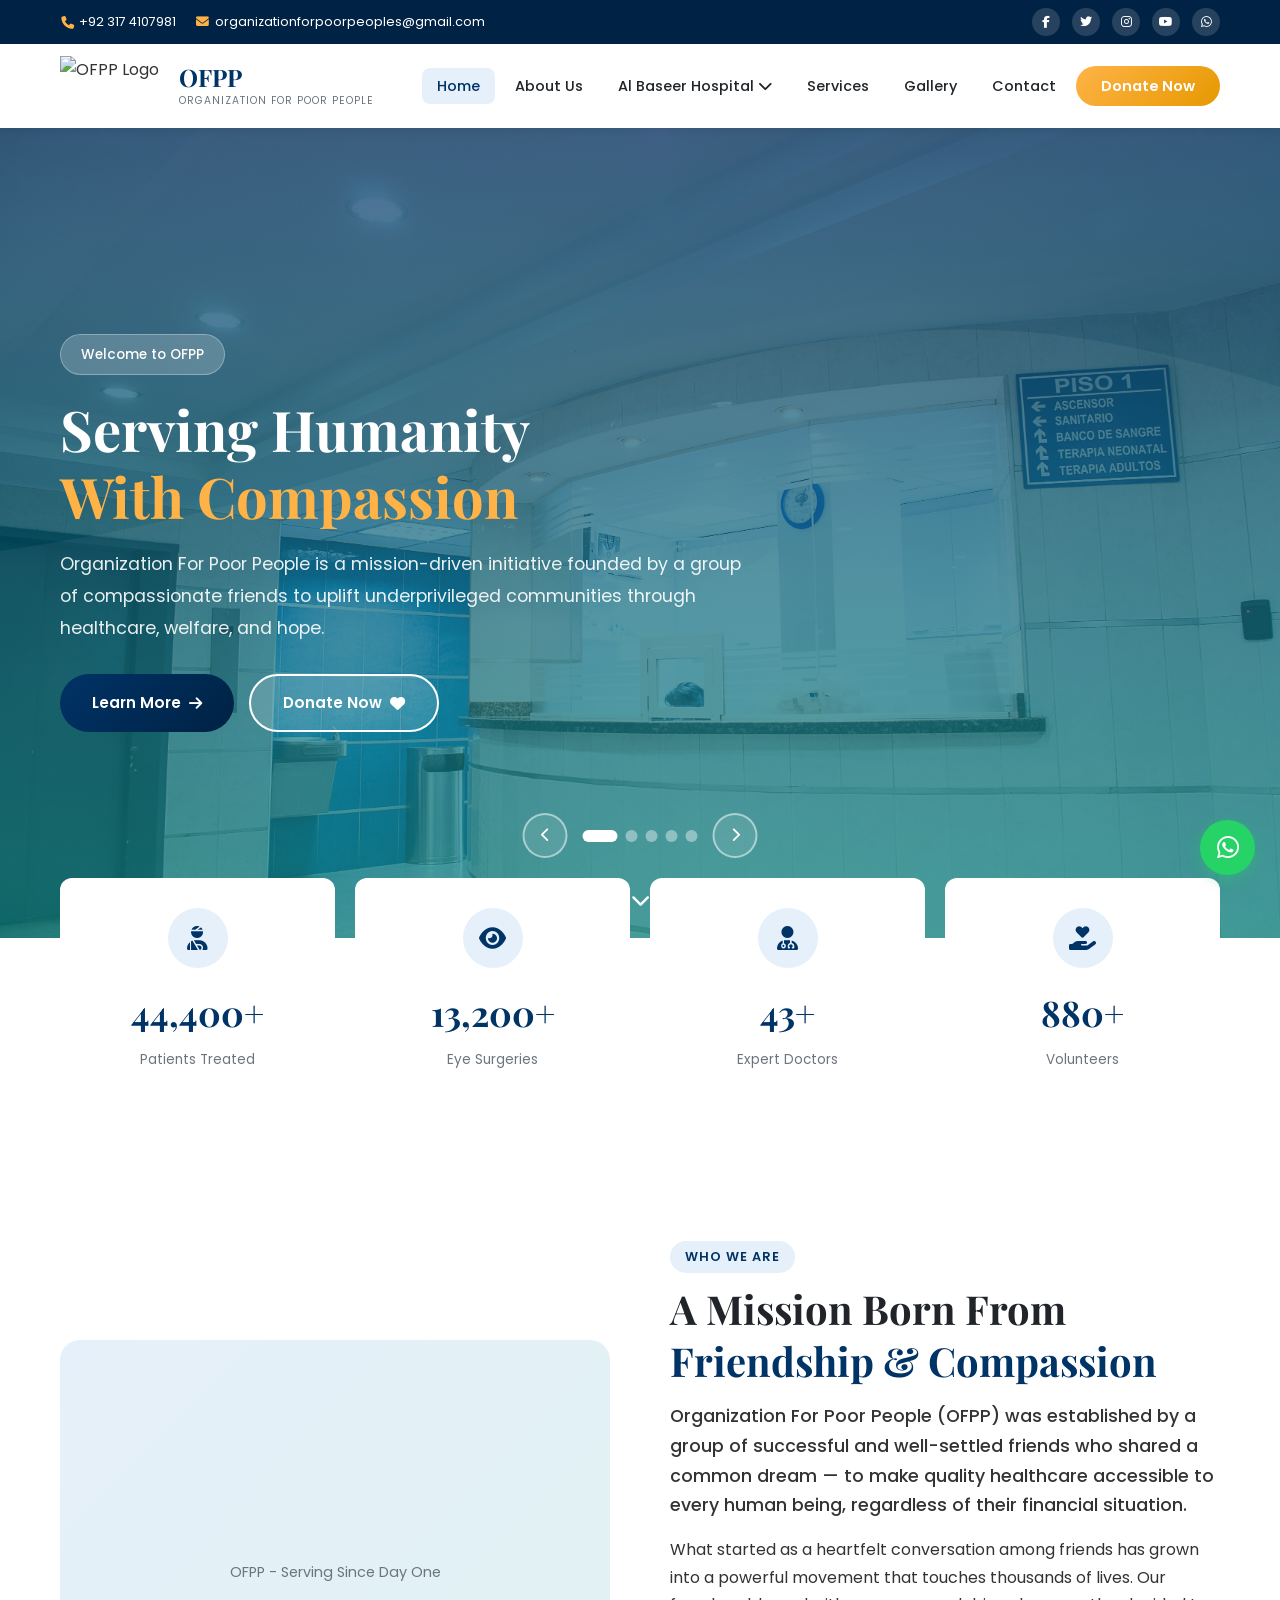
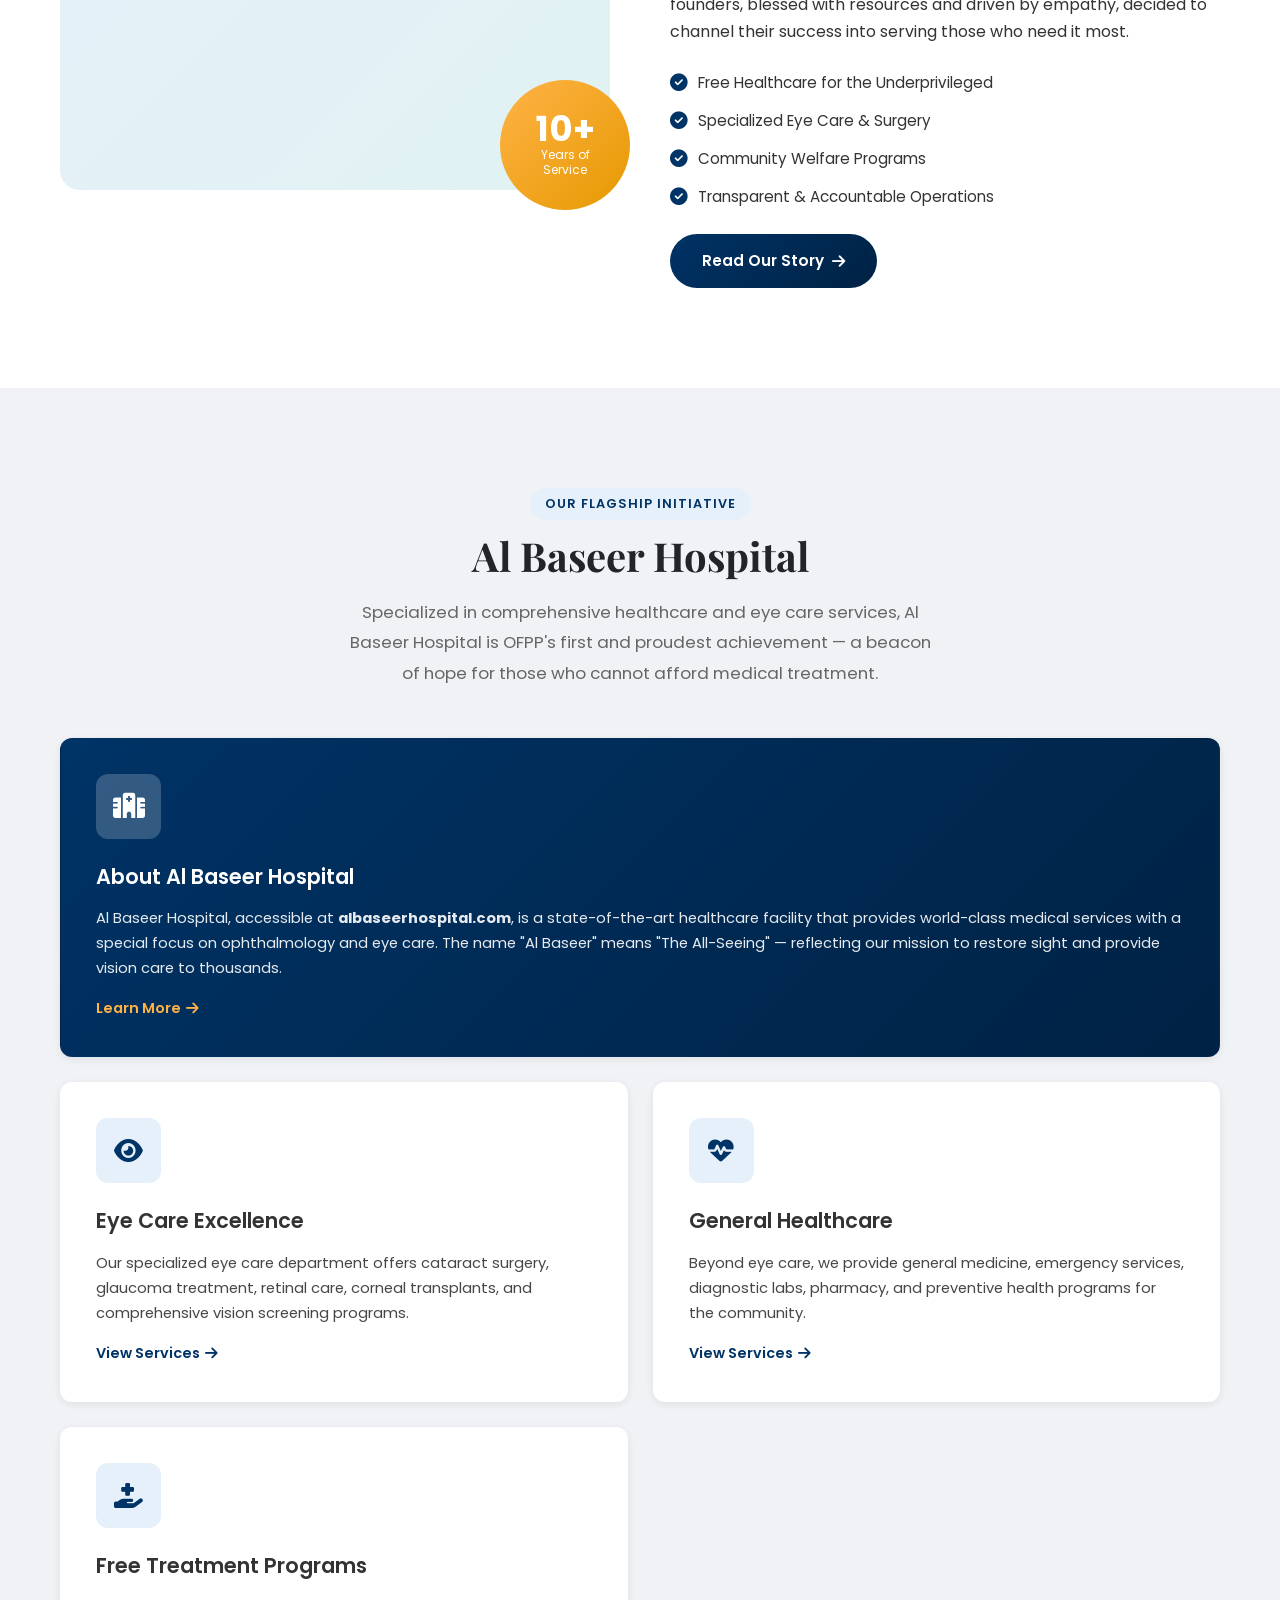
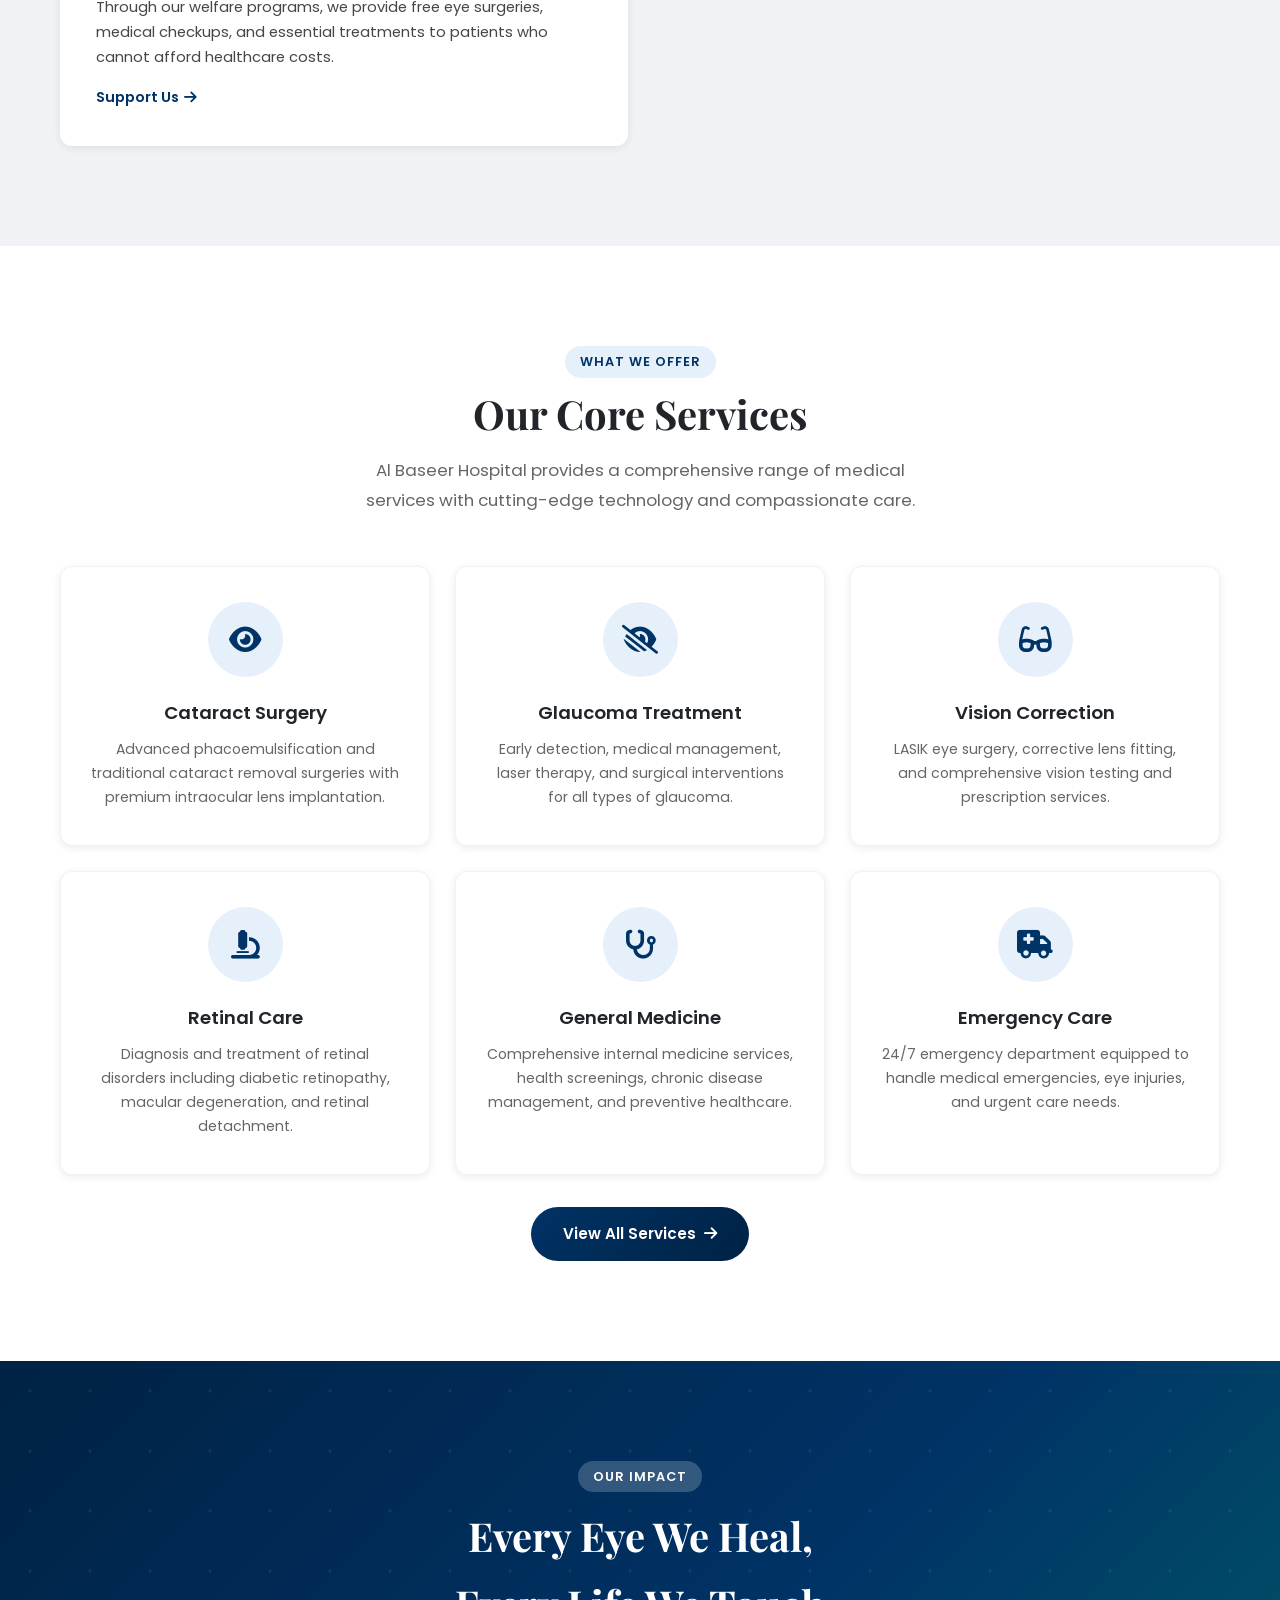
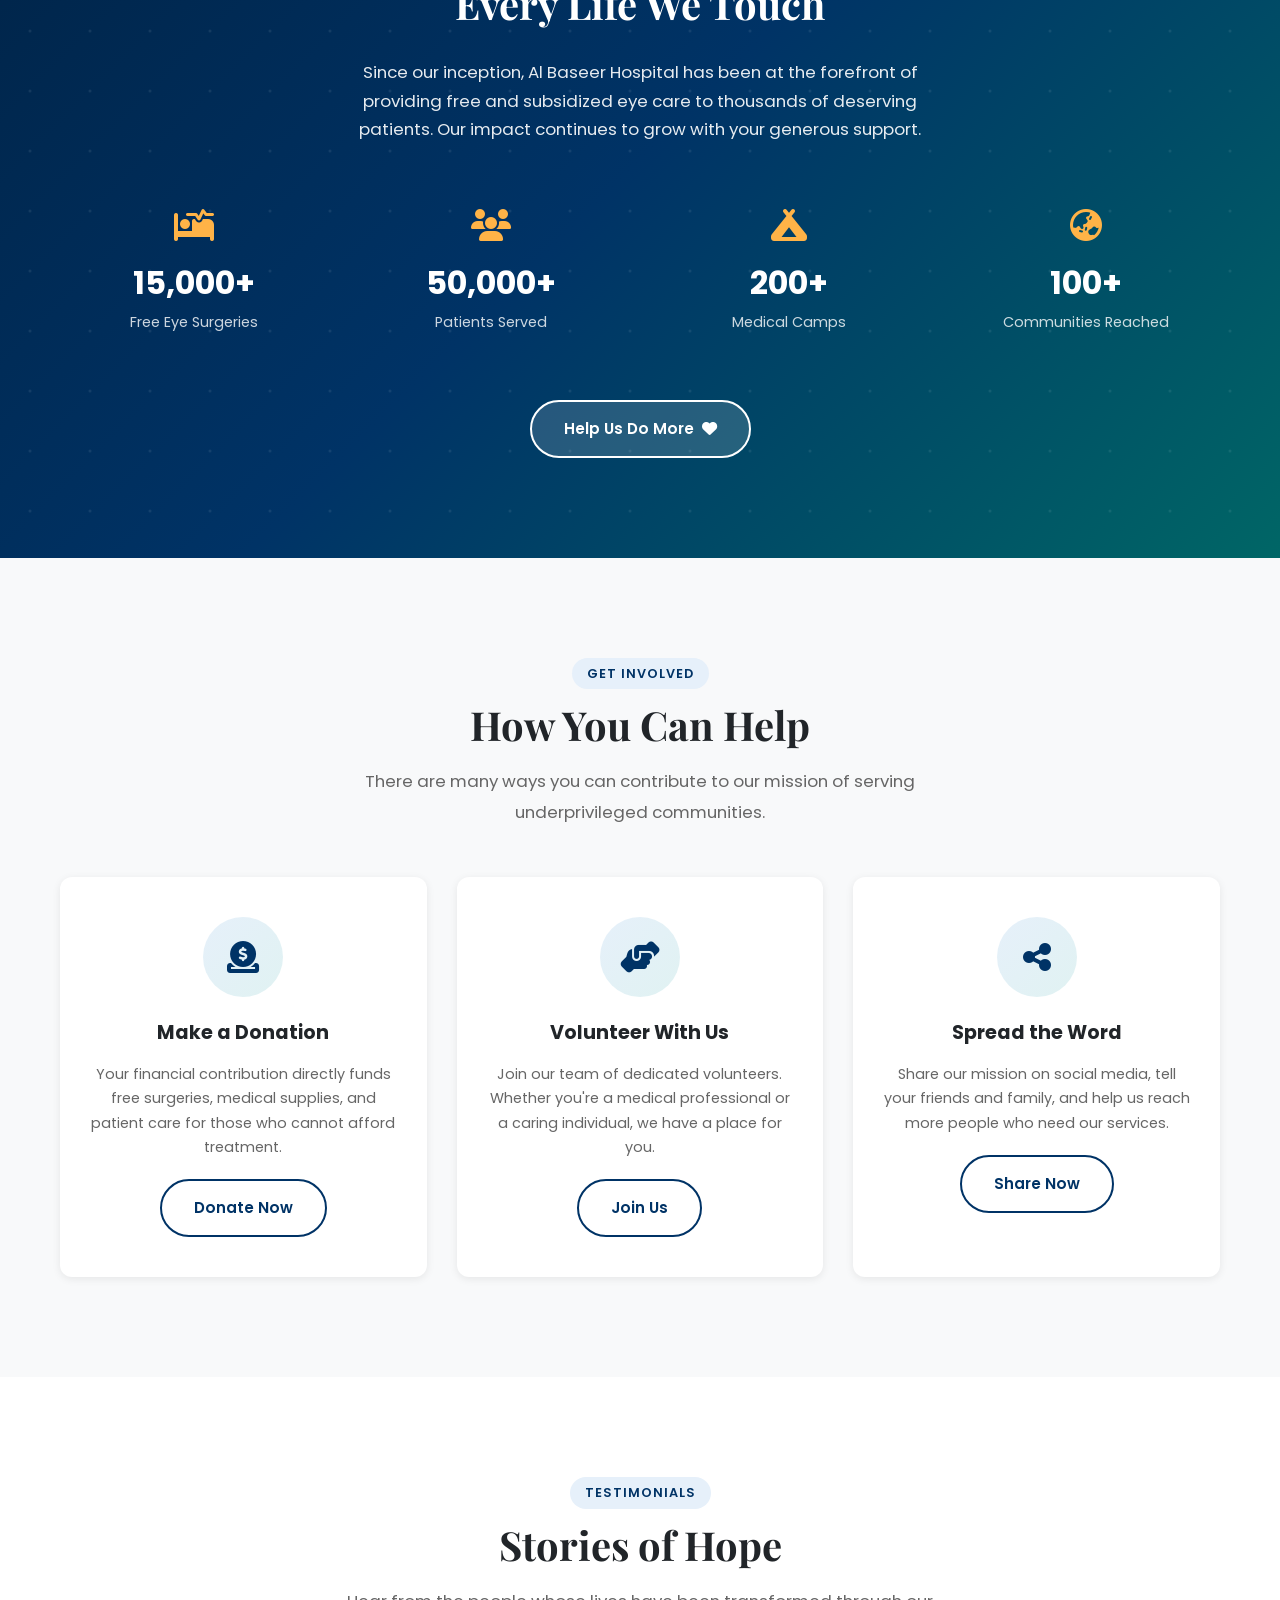
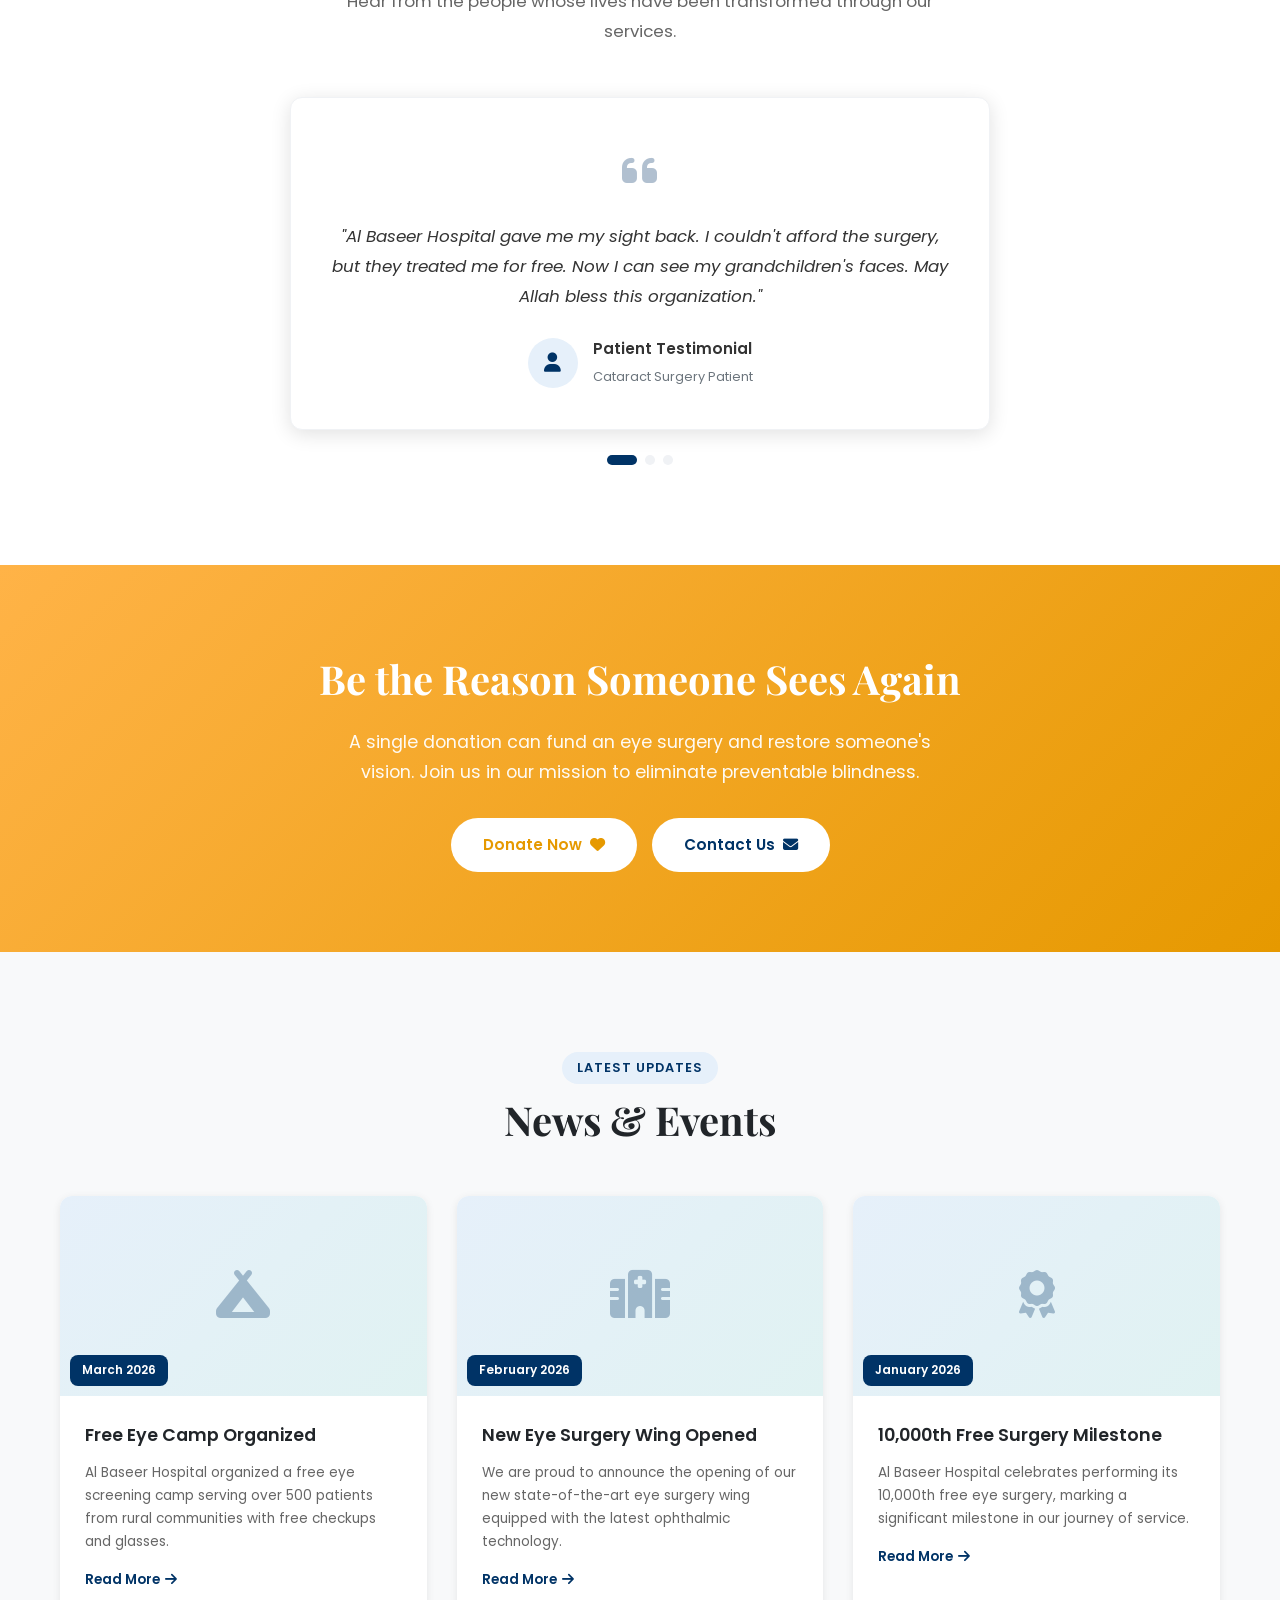
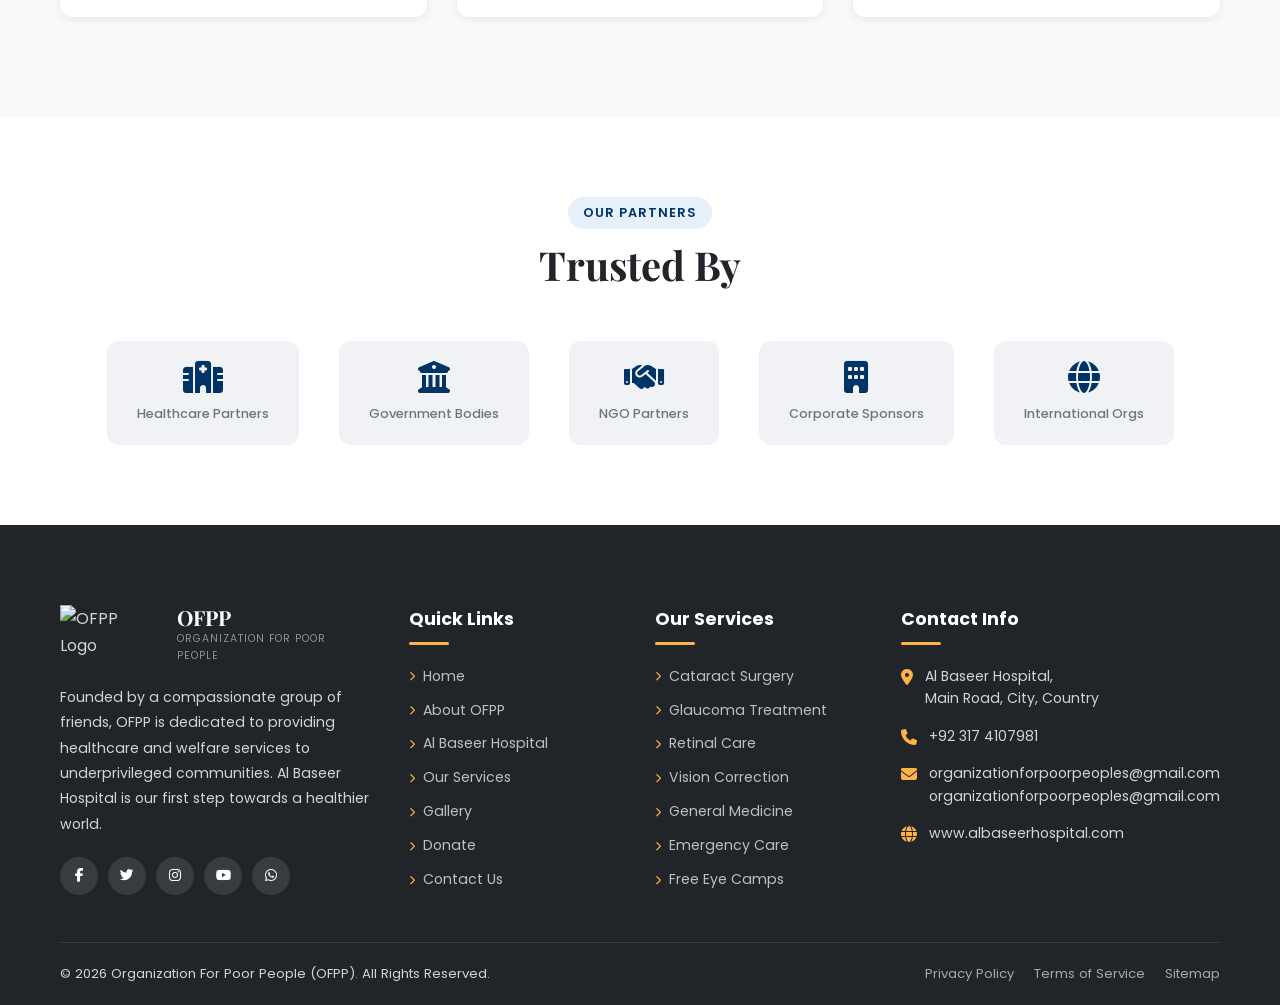
==== commit b44daa63: "Update SEO keywords and donation bank details" ====
--- a/index.html
+++ b/index.html
@@ -6,7 +6,7 @@
     <title>OFPP - Organization For Poor People | Serving Humanity</title>
     <link rel="icon" type="image/png" href="public/OFPP-Logo.png">
     <meta name="description" content="Organization For Poor People (OFPP) - A charitable organization dedicated to helping underprivileged communities through healthcare, education, and welfare programs. Home of Al Baseer Hospital.">
-    <meta name="keywords" content="OFPP, Organization For Poor People, charity, Al Baseer Hospital, eye care, healthcare, poor people, donate, help">
+    <meta name="keywords" content="OFPP, Organization For Poor People, Al Baseer Hospital, charity hospital Pakistan, free eye surgery, eye care charity, cataract surgery Pakistan, free healthcare, donate for cataract, Pindi Bhattian hospital, NGO Pakistan healthcare, vision correction charity, Sadaqah eye surgery, Zakat eye hospital, free eye camp">
     <link rel="preconnect" href="https://fonts.googleapis.com">
     <link rel="preconnect" href="https://fonts.gstatic.com" crossorigin>
     <link href="https://fonts.googleapis.com/css2?family=Poppins:wght@300;400;500;600;700;800&family=Playfair+Display:wght@400;500;600;700&display=swap" rel="stylesheet">
